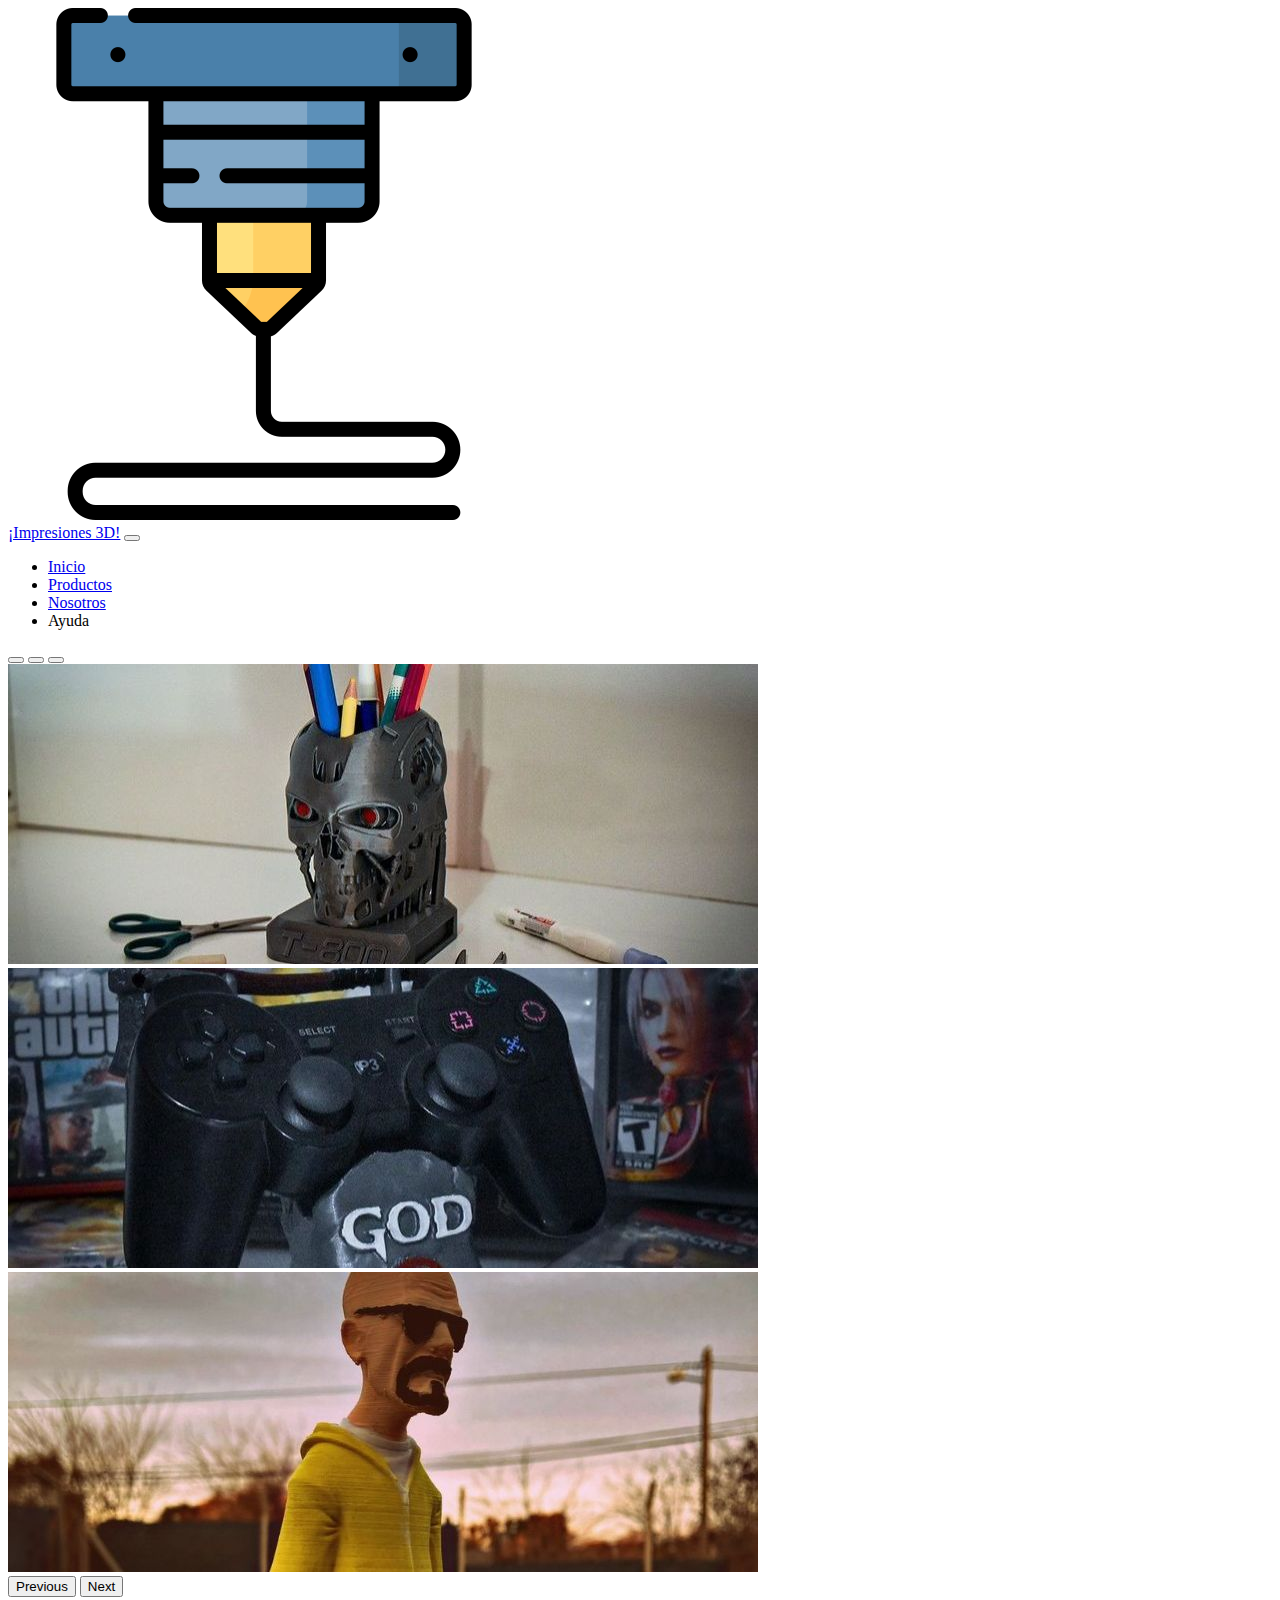
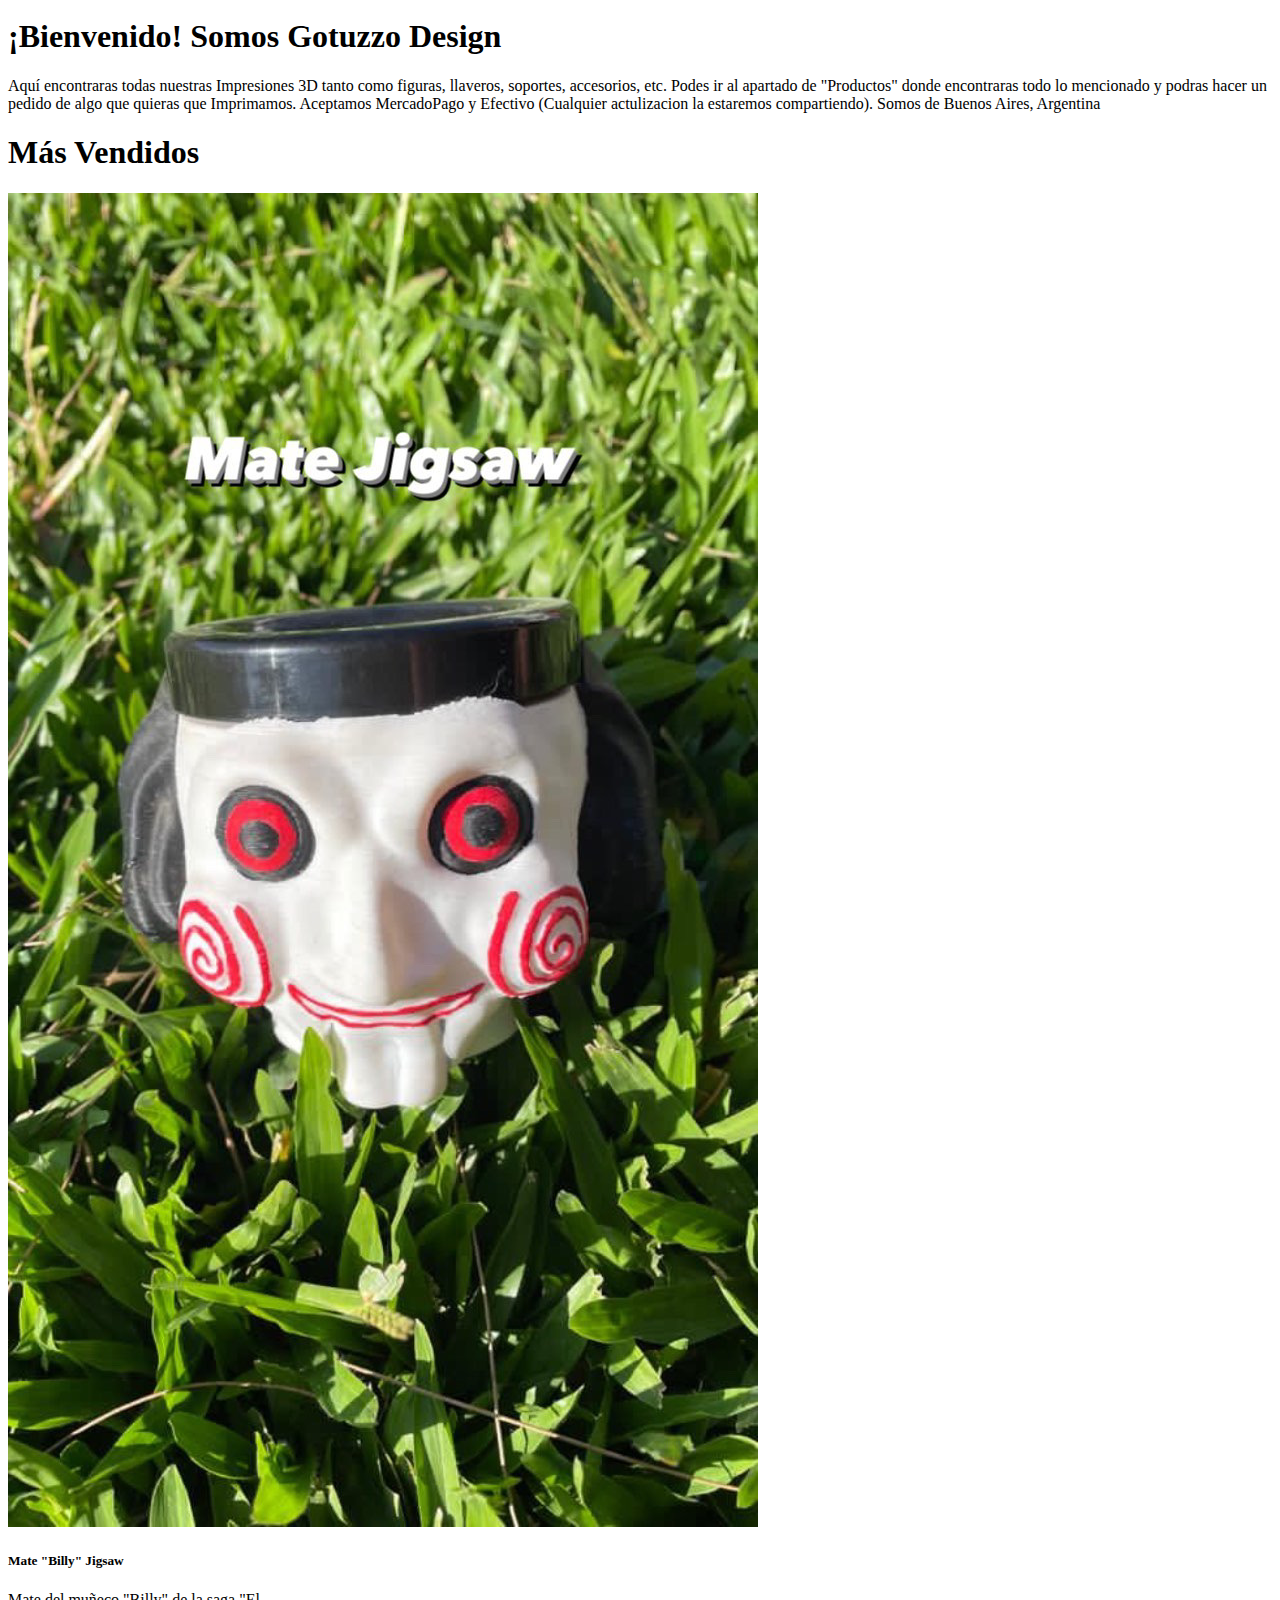
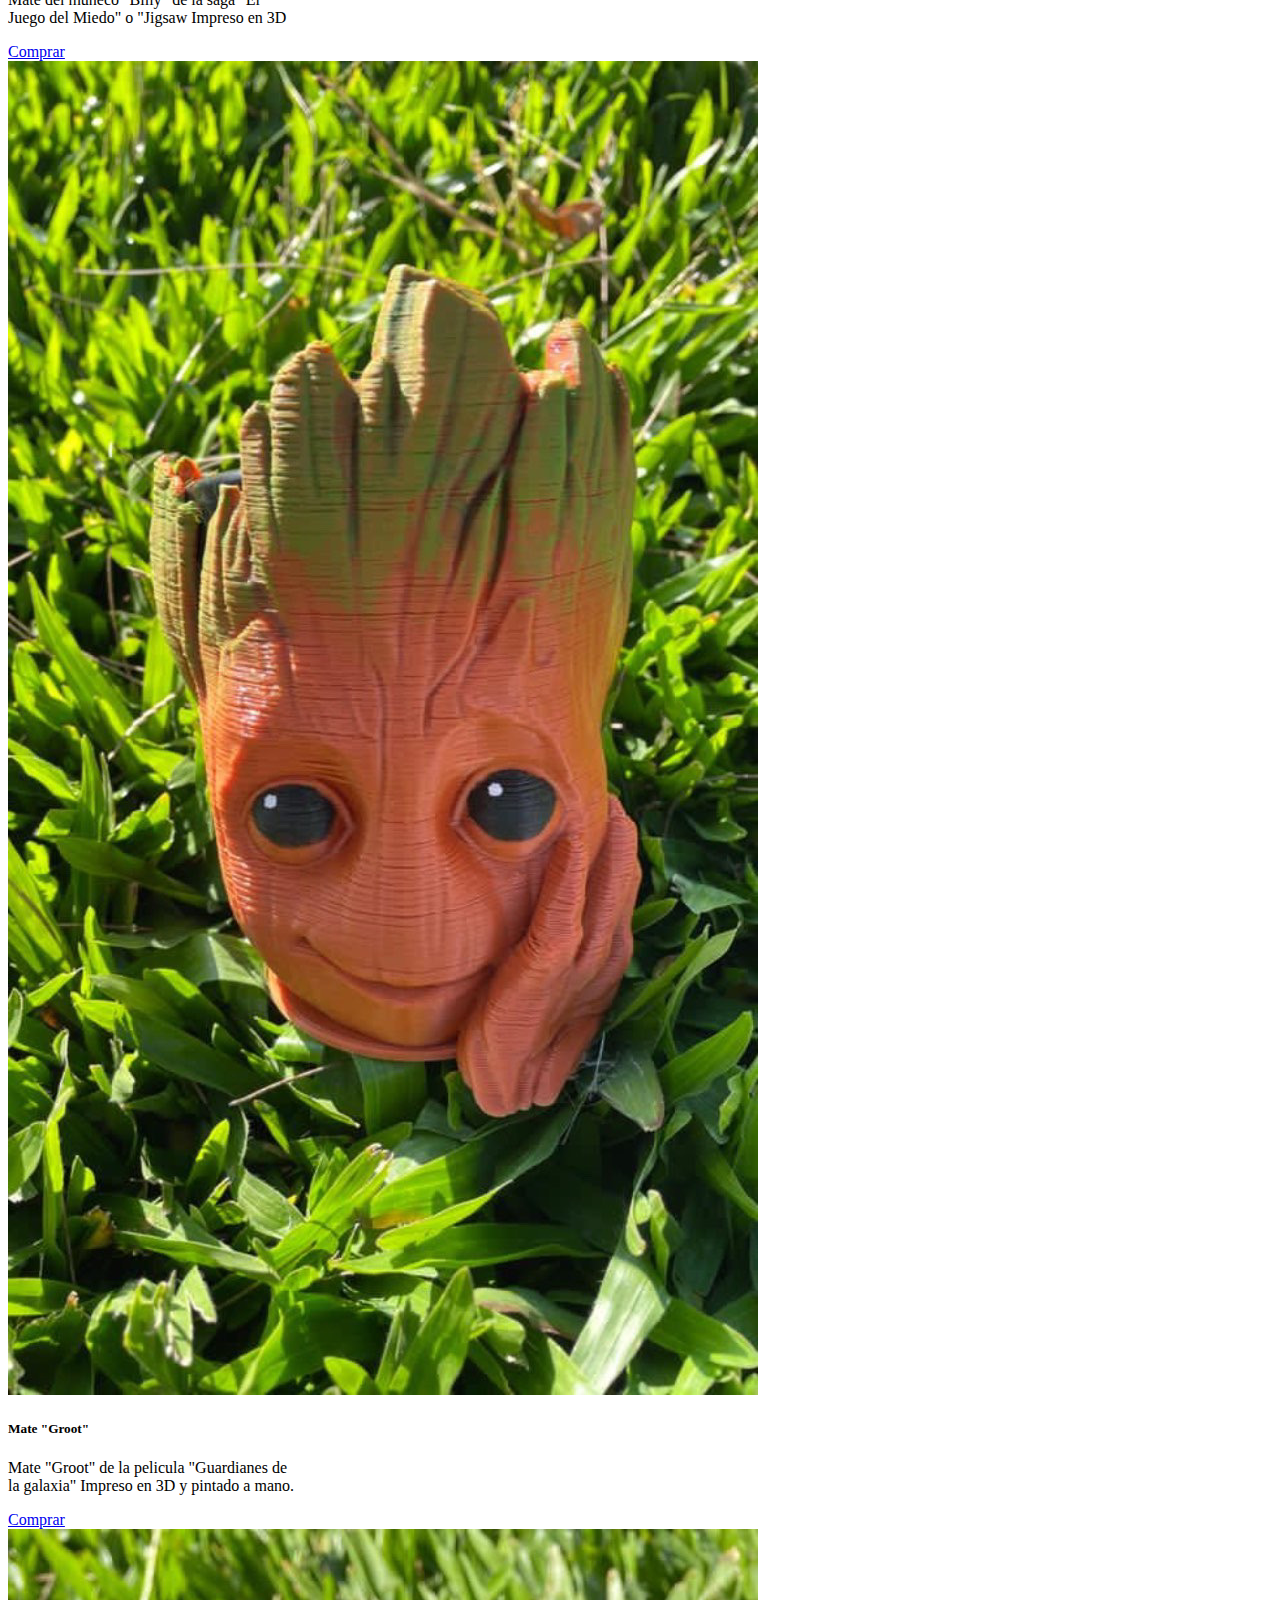
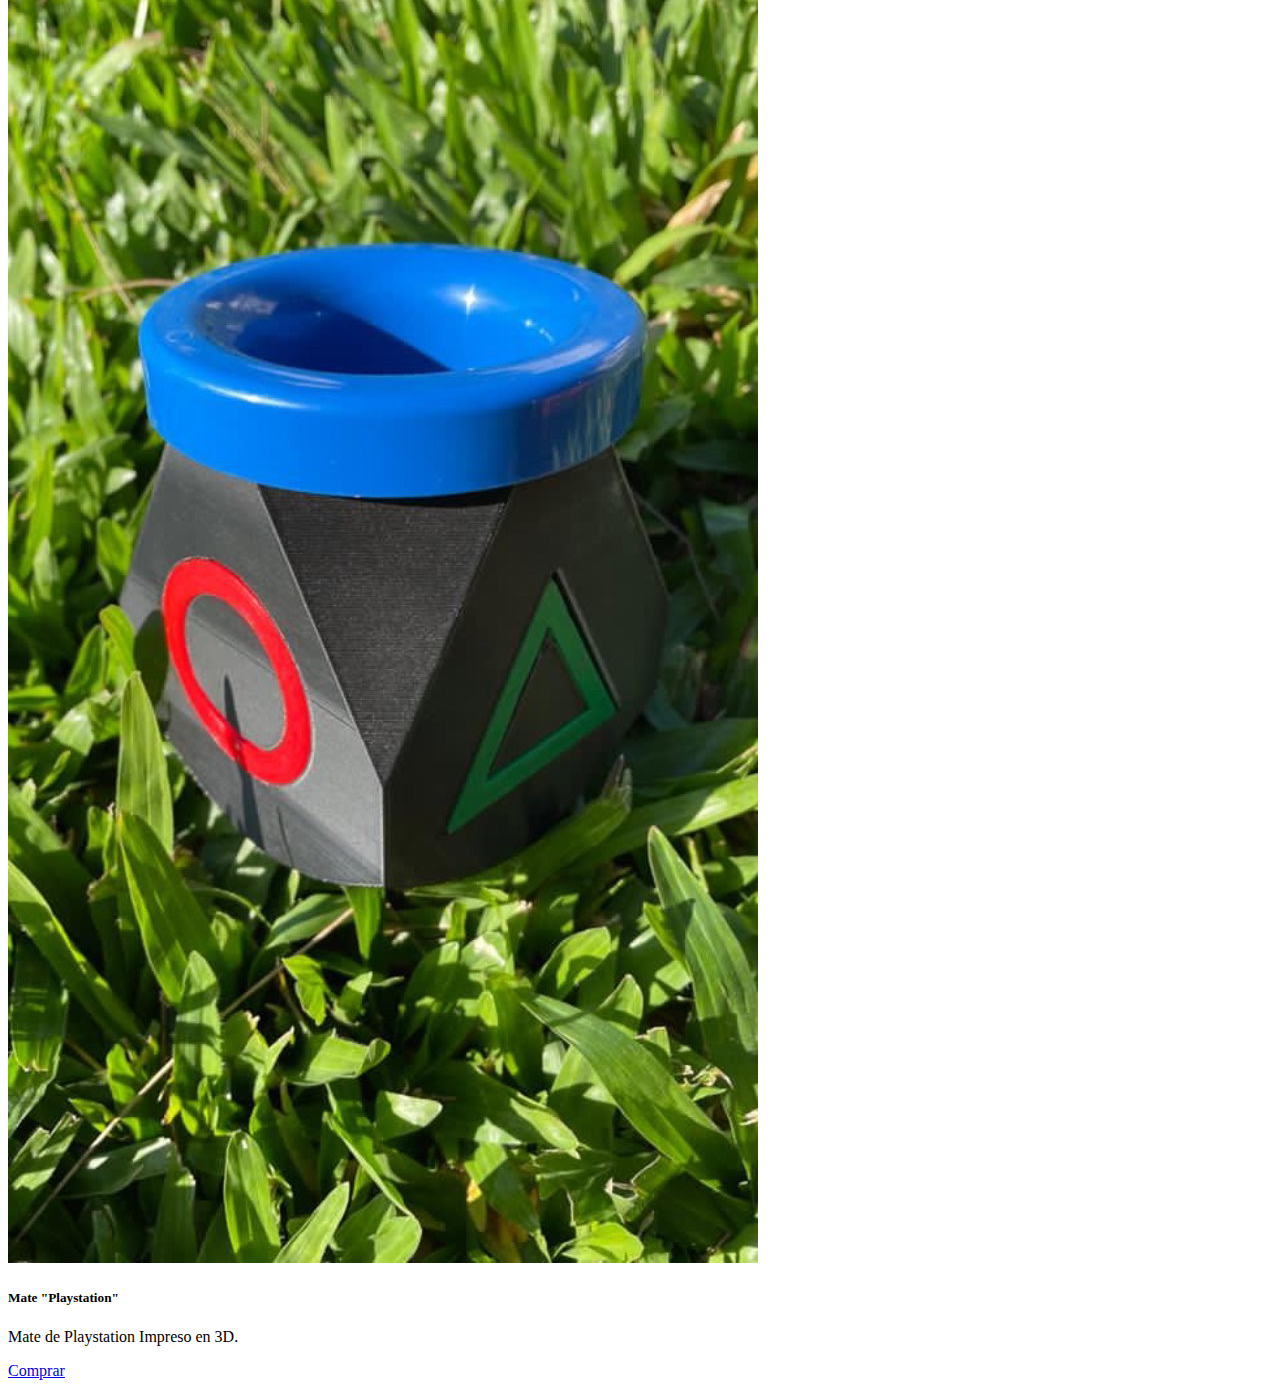
==== index.html @ 1dcd44da "proyecto boost" ====
<!DOCTYPE html>
<html lang="en">
<head>
    <meta charset="UTF-8">
    <meta http-equiv="X-UA-Compatible" content="IE=edge">
    <meta name="viewport" content="width=device-width, initial-scale=1.0">
    <title>Gotuzzo3D</title>
    <!-- CSS only -->
    <link href="https://cdn.jsdelivr.net/npm/bootstrap@5.2.0-beta1/dist/css/bootstrap.min.css" rel="stylesheet" integrity="sha384-0evHe/X+R7YkIZDRvuzKMRqM+OrBnVFBL6DOitfPri4tjfHxaWutUpFmBp4vmVor" crossorigin="anonymous">
    <link rel="stylesheet" href="./assets/css/style.css">
</head>
<body class="container">
    <div class="row justify-content-center mt-3">
        <div class="col-1"><img class="img-fluid" src="./assets/img/3d-printer.png" alt=""></div>
    </div>
    <nav class="navbar navbar-expand-lg bg-light mt-3">
        <div class="container-fluid">
          <a class="navbar-brand" href="#">¡Impresiones 3D!</a>
          <button class="navbar-toggler" type="button" data-bs-toggle="collapse" data-bs-target="#navbarNav" aria-controls="navbarNav" aria-expanded="false" aria-label="Toggle navigation">
            <span class="navbar-toggler-icon"></span>
          </button>
          <div class="collapse navbar-collapse" id="navbarNav">
            <ul class="navbar-nav">
              <li class="nav-item">
                <a class="nav-link active" aria-current="page" href="#">Inicio</a>
              </li>
              <li class="nav-item">
                <a class="nav-link" href="./pages/productos.html">Productos</a>
              </li>
              <li class="nav-item">
                <a class="nav-link" href="#">Nosotros</a>
              </li>
              <li class="nav-item">
                <a class="nav-link">Ayuda</a>
              </li>
            </ul>
          </div>
        </div>
      </nav>
    <header>
        <div id="carouselExampleIndicators" class="carousel slide" data-bs-ride="true">
            <div class="carousel-indicators">
              <button type="button" data-bs-target="#carouselExampleIndicators" data-bs-slide-to="0" class="active" aria-current="true" aria-label="Slide 1"></button>
              <button type="button" data-bs-target="#carouselExampleIndicators" data-bs-slide-to="1" aria-label="Slide 2"></button>
              <button type="button" data-bs-target="#carouselExampleIndicators" data-bs-slide-to="2" aria-label="Slide 3"></button>
            </div>
            <div class="carousel-inner mt-3">
              <div class="carousel-item active">
                <img src="./assets/img/d1da4c90-358a-41b6-a493-a234febc6030 (1).jpg" class="d-block w-100" alt="...">
              </div>
              <div class="carousel-item">
                <img src="./assets/img/45ee3e48-9aaf-4e80-902b-7aa942c7b786 (1).jpg" class="d-block w-100" alt="...">
              </div>
              <div class="carousel-item">
                <img src="./assets/img/heisen2 (1).jpg" class="d-block w-100" alt="...">
              </div>
            </div>
            <button class="carousel-control-prev" type="button" data-bs-target="#carouselExampleIndicators" data-bs-slide="prev">
              <span class="carousel-control-prev-icon" aria-hidden="true"></span>
              <span class="visually-hidden">Previous</span>
            </button>
            <button class="carousel-control-next" type="button" data-bs-target="#carouselExampleIndicators" data-bs-slide="next">
              <span class="carousel-control-next-icon" aria-hidden="true"></span>
              <span class="visually-hidden">Next</span>
            </button>
          </div>
    </header>
    <main>
        <h1 class="row justify-content-center mt-5">¡Bienvenido! Somos Gotuzzo Design</h1>
        <p class="row justify-content-around align-items-center mt-3">Aquí encontraras todas nuestras Impresiones 3D tanto como
            figuras, llaveros, soportes, accesorios, etc. Podes ir al apartado de "Productos" donde encontraras todo lo mencionado
            y podras hacer un pedido de algo que quieras que Imprimamos. Aceptamos MercadoPago y Efectivo (Cualquier actulizacion la estaremos compartiendo).
            Somos de Buenos Aires, Argentina
        </p>
        <h1 class="row justify-content-center mt-5">Más Vendidos</h1>
        <div class="cards d-grid justify-content-around mt-5">
            <div class="card" style="width: 18rem;">
                <img src="./assets/img/272956713_1904912733230430_3078546655733556155_n.jpg" class="card-img-top" alt="...">
                <div class="card-body">
                  <h5 class="card-title">Mate "Billy" Jigsaw</h5>
                  <p class="card-text">Mate del muñeco "Billy" de la saga "El Juego del Miedo" o "Jigsaw Impreso en 3D</p>
                  <a href="#" class="btn btn-primary">Comprar</a>
                </div>

                <div class="card my-2" style="width: 18rem;">
                    <img src="./assets/img/272972733_1904912669897103_3634051685704910458_n.jpg" class="card-img-top" alt="...">
                    <div class="card-body">
                      <h5 class="card-title">Mate "Groot"</h5>
                      <p class="card-text">Mate "Groot" de la pelicula "Guardianes de la galaxia" Impreso en 3D y pintado a mano.</p>
                      <a href="#" class="btn btn-primary">Comprar</a>
                    </div>
                  </div>

                  <div class="card my-2" style="width: 18rem;">
                    <img src="./assets/img/272963621_1904912699897100_2794681646892420182_n.jpg" class="card-img-top" alt="...">
                    <div class="card-body">
                      <h5 class="card-title">Mate "Playstation"</h5>
                      <p class="card-text">Mate de Playstation Impreso en 3D.</p>
                      <a href="#" class="btn btn-primary">Comprar</a>
                    </div>
                  </div>

                  

              

        </div>

    </main>
    <!-- JavaScript Bundle with Popper -->
<script src="https://cdn.jsdelivr.net/npm/bootstrap@5.2.0-beta1/dist/js/bootstrap.bundle.min.js" integrity="sha384-pprn3073KE6tl6bjs2QrFaJGz5/SUsLqktiwsUTF55Jfv3qYSDhgCecCxMW52nD2" crossorigin="anonymous"></script>
</body>
</html>
---- assets/css/style.css ----
.carousel-inner{
    border-radius: 20px;
}
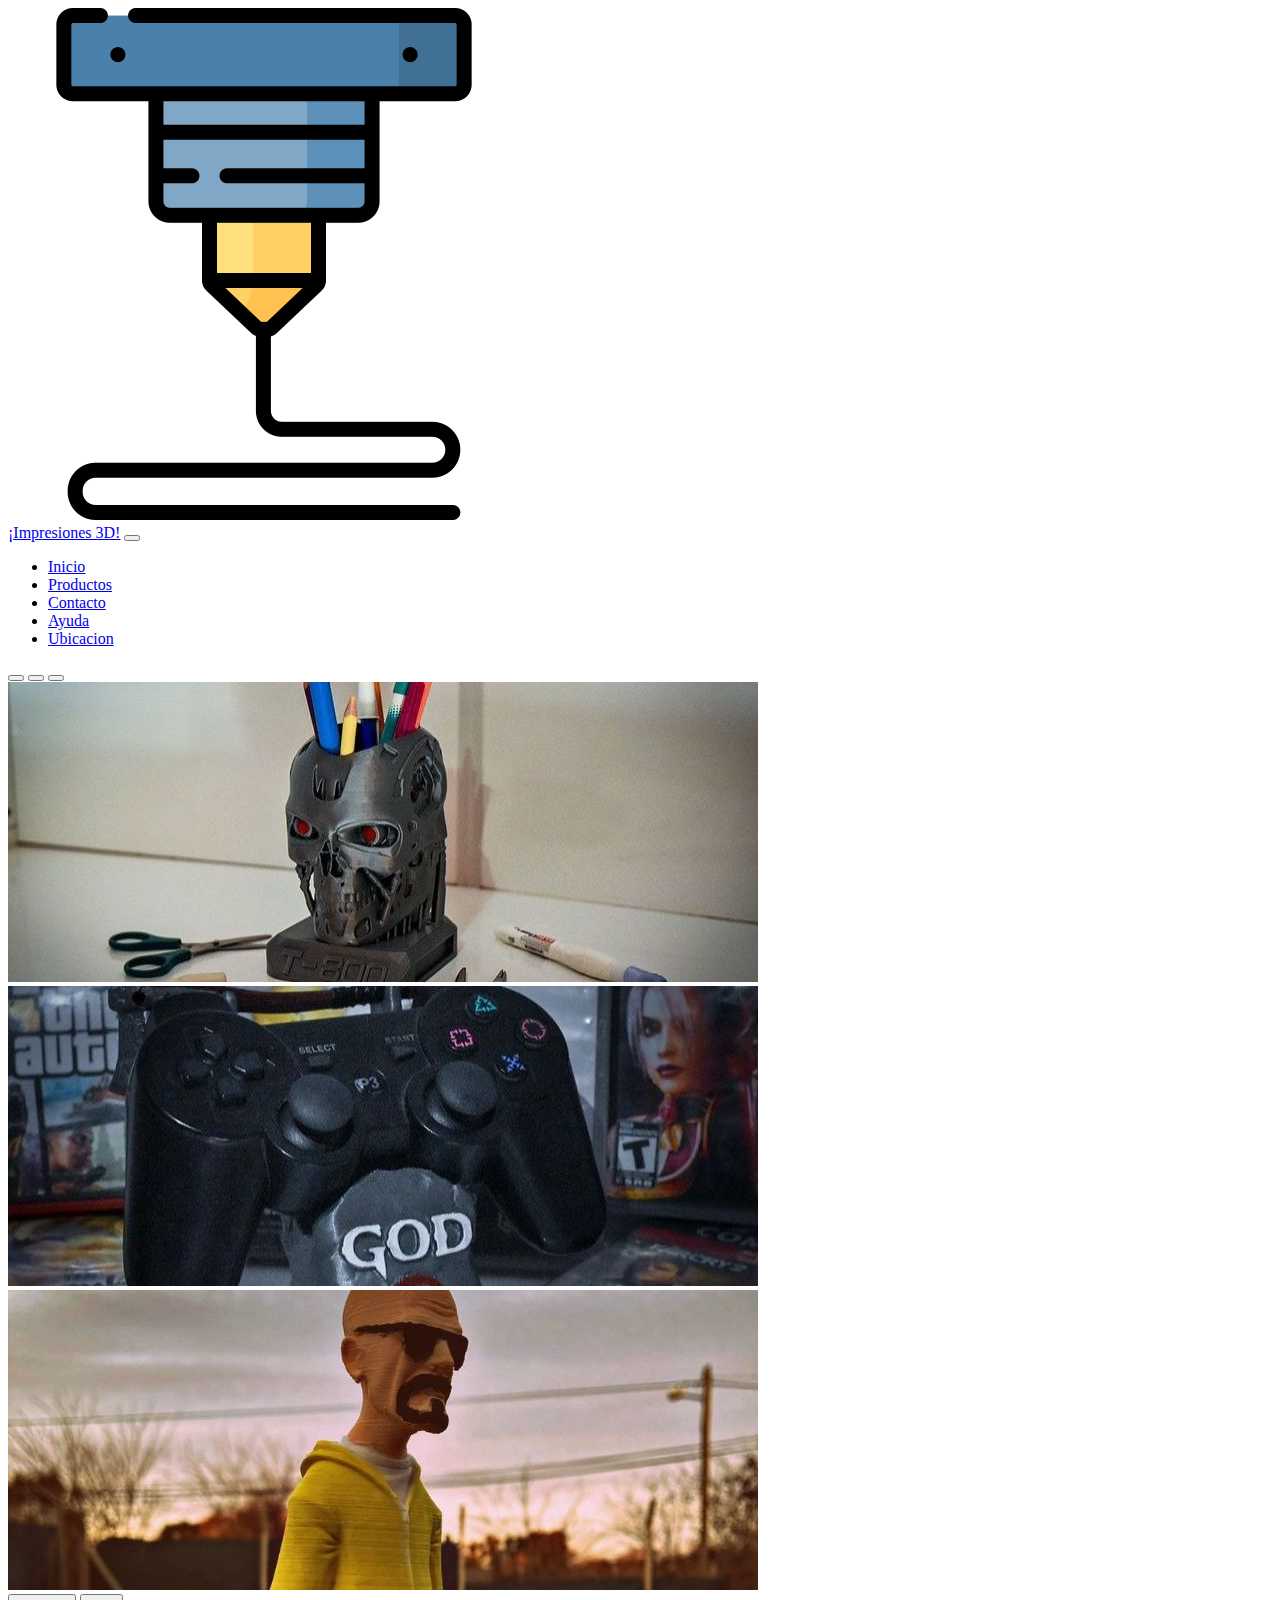
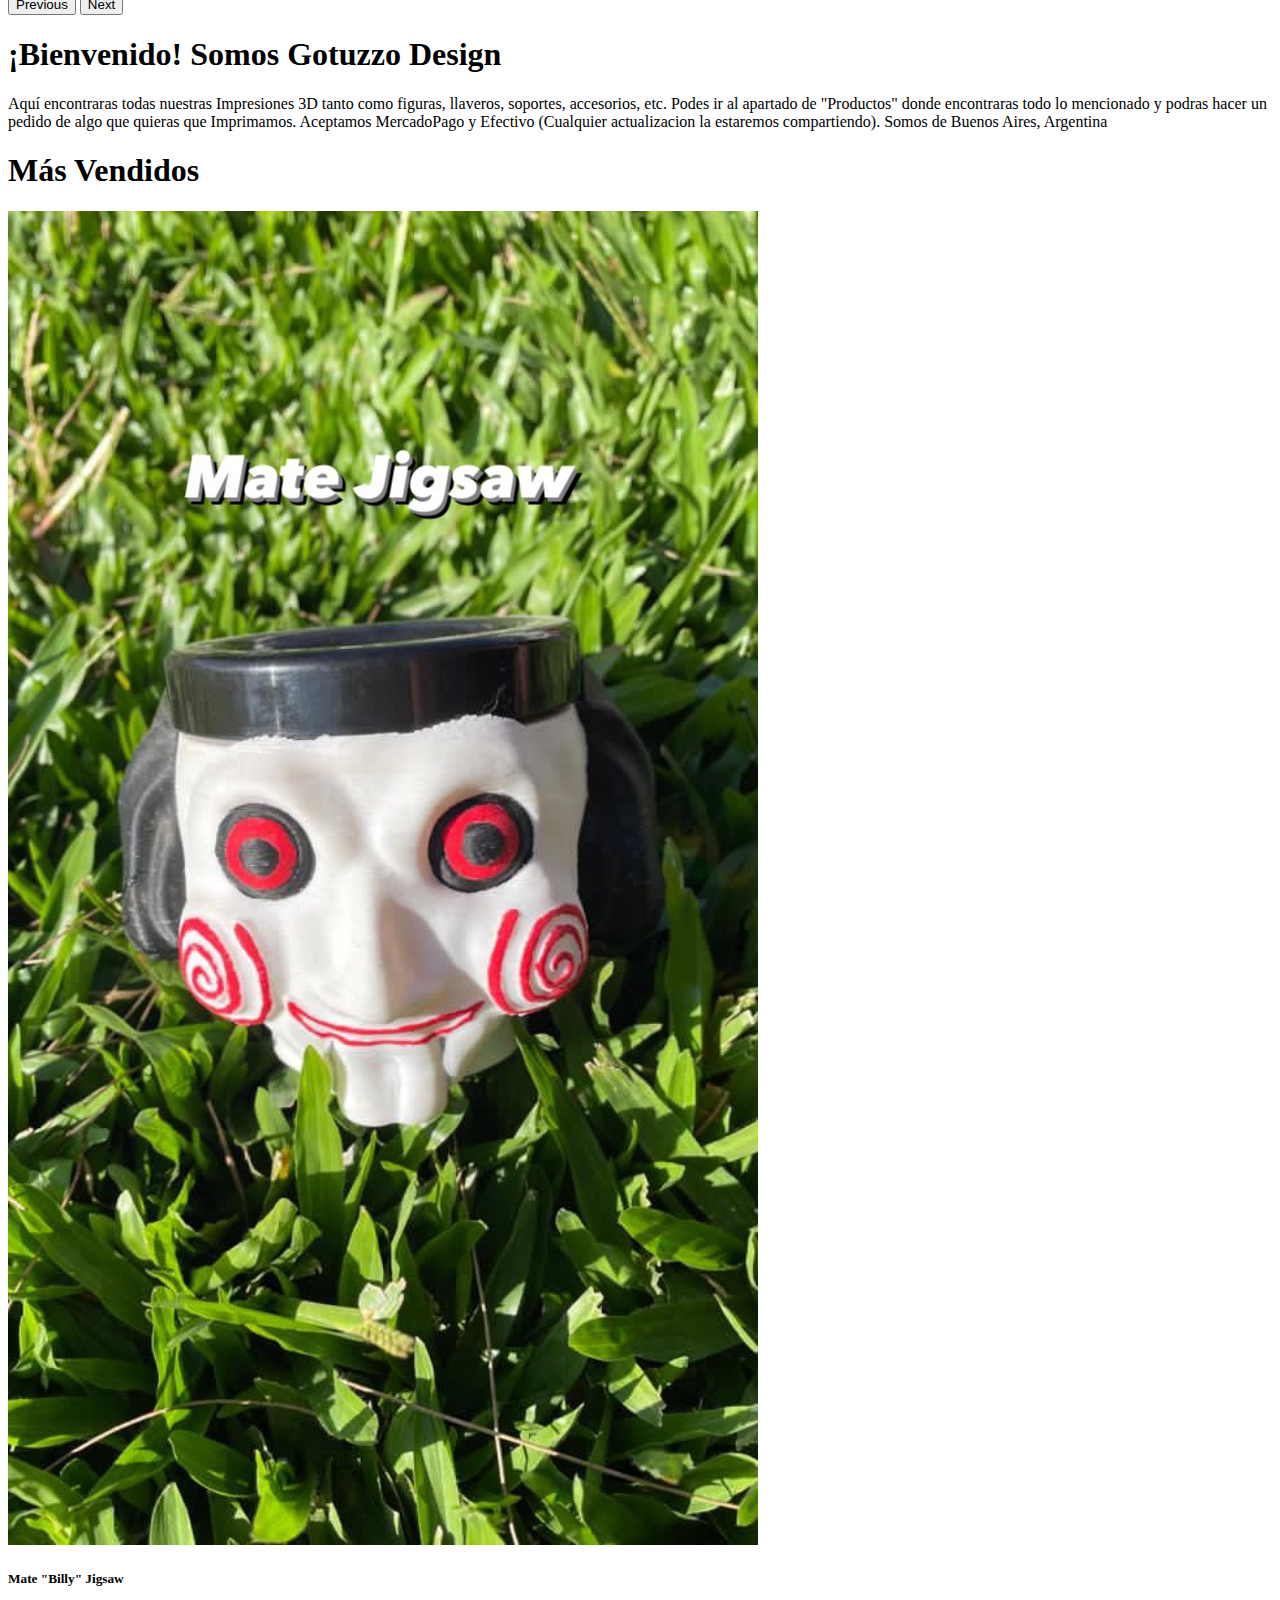
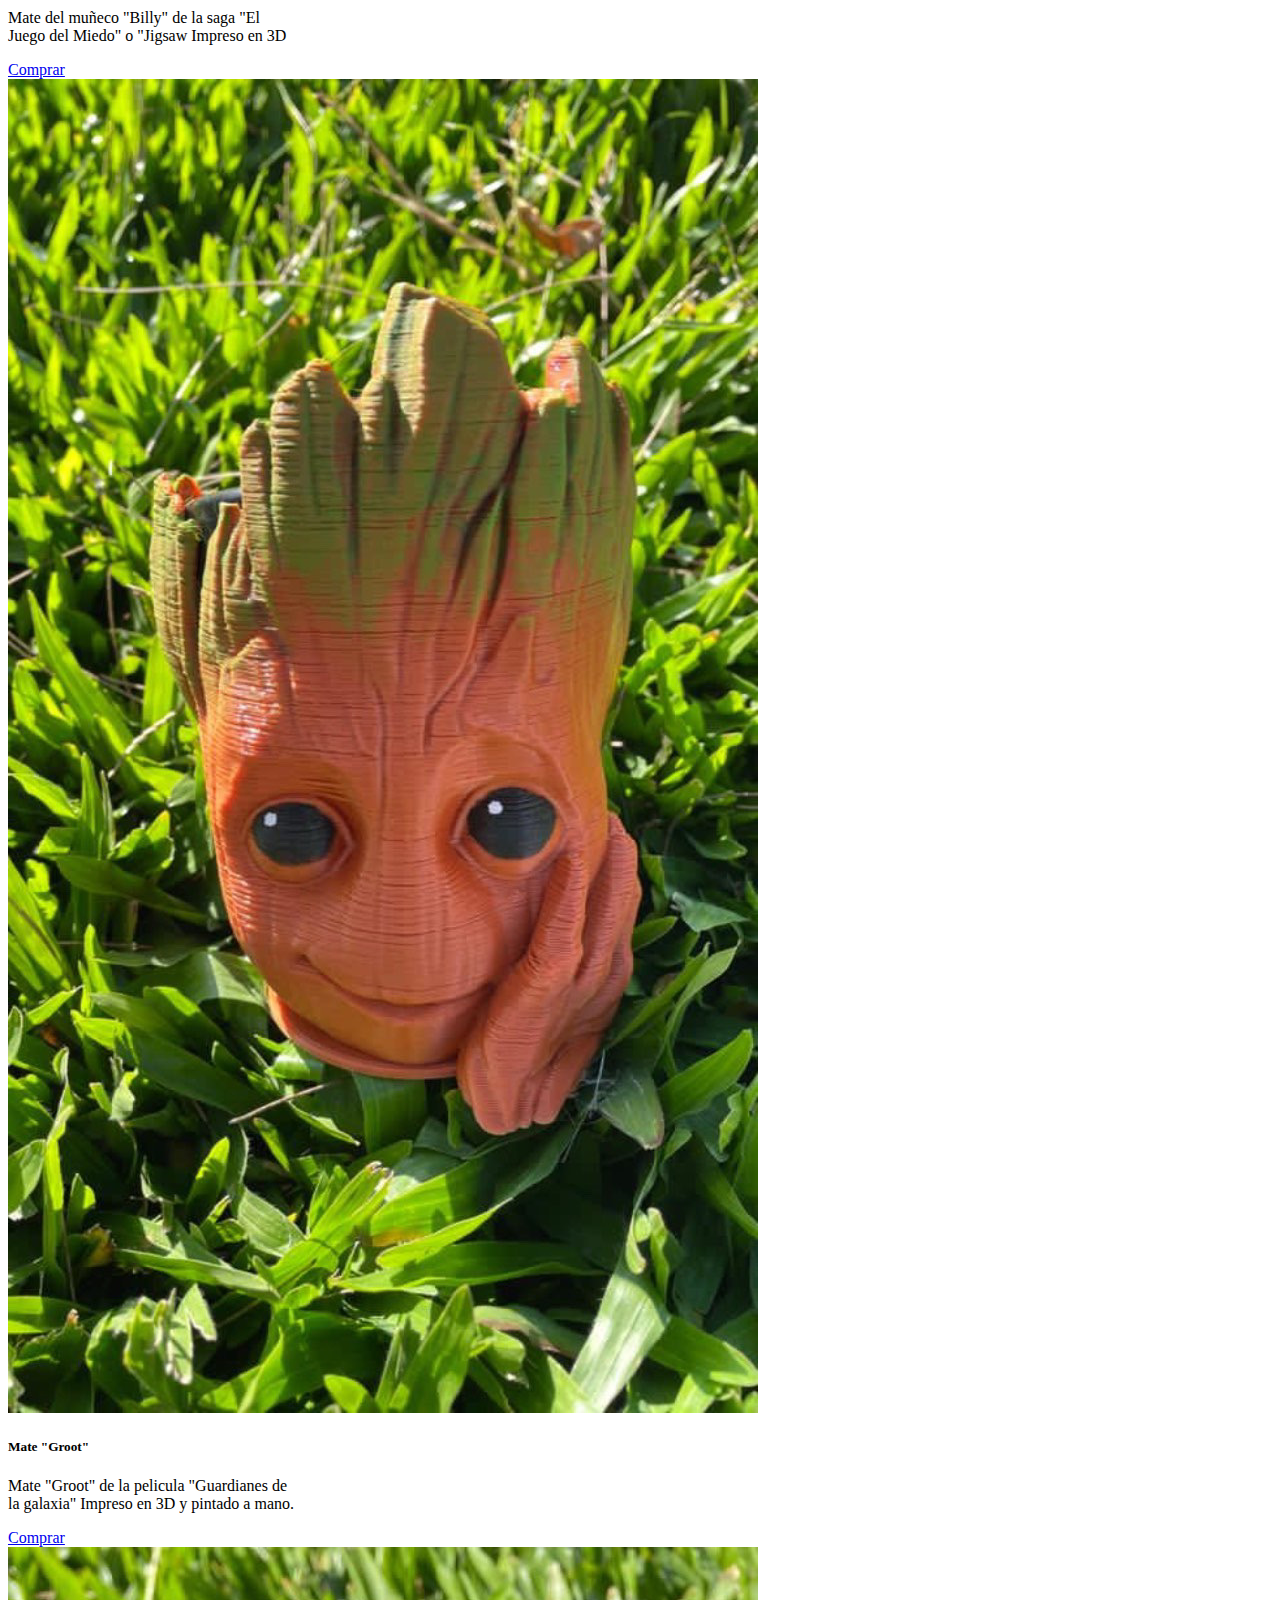
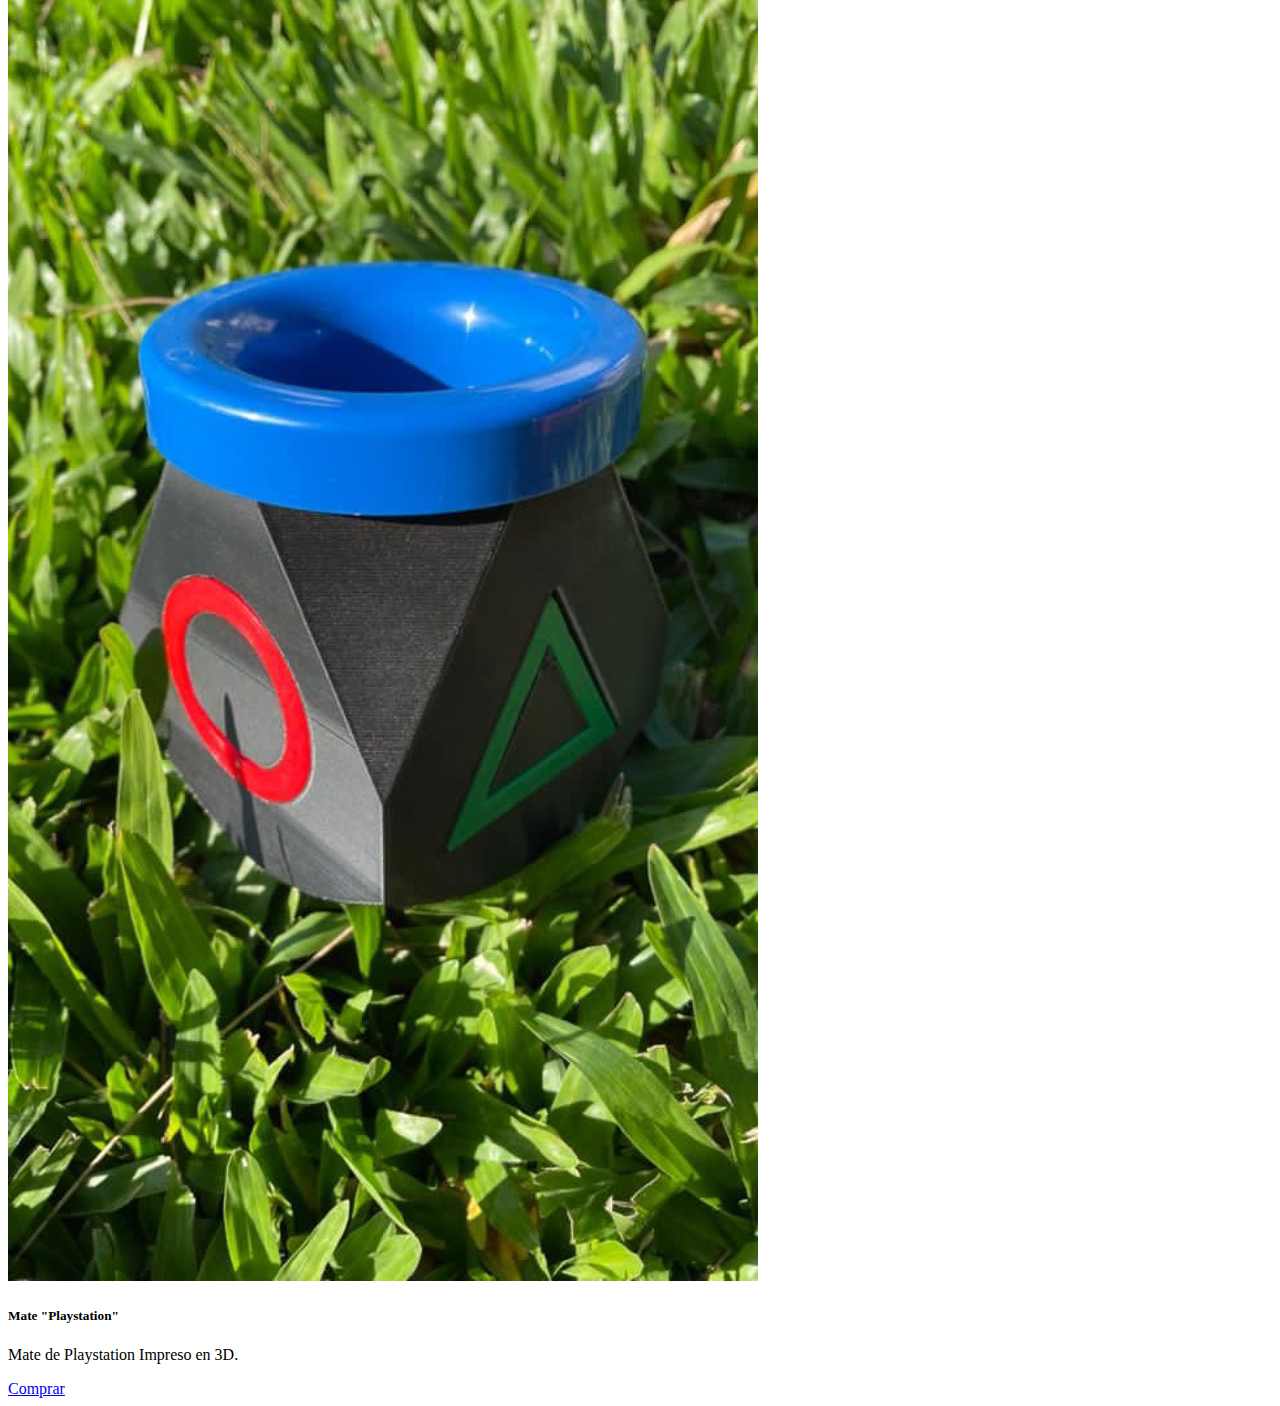
==== commit 2f0dcee0: "proyecto top 10" ====
--- a/index.html
+++ b/index.html
@@ -11,7 +11,7 @@
 </head>
 <body class="container">
     <div class="row justify-content-center mt-3">
-        <div class="col-1"><img class="img-fluid" src="./assets/img/3d-printer.png" alt=""></div>
+        <div class="col-2 col-md-1"><img class="img-fluid" src="./assets/img/3d-printer.png" alt=""></div>
     </div>
     <nav class="navbar navbar-expand-lg bg-light mt-3">
         <div class="container-fluid">
@@ -28,10 +28,13 @@
                 <a class="nav-link" href="./pages/productos.html">Productos</a>
               </li>
               <li class="nav-item">
-                <a class="nav-link" href="#">Nosotros</a>
+                <a class="nav-link" href="./pages/contacto.html">Contacto</a>
               </li>
               <li class="nav-item">
-                <a class="nav-link">Ayuda</a>
+                <a class="nav-link" href="./pages/ayuda.html">Ayuda</a>
+              </li>
+              <li class="nav-item">
+                <a class="nav-link" href="./pages/ubicacion.html">Ubicacion</a>
               </li>
             </ul>
           </div>
@@ -69,7 +72,7 @@
         <h1 class="row justify-content-center mt-5">¡Bienvenido! Somos Gotuzzo Design</h1>
         <p class="row justify-content-around align-items-center mt-3">Aquí encontraras todas nuestras Impresiones 3D tanto como
             figuras, llaveros, soportes, accesorios, etc. Podes ir al apartado de "Productos" donde encontraras todo lo mencionado
-            y podras hacer un pedido de algo que quieras que Imprimamos. Aceptamos MercadoPago y Efectivo (Cualquier actulizacion la estaremos compartiendo).
+            y podras hacer un pedido de algo que quieras que Imprimamos. Aceptamos MercadoPago y Efectivo (Cualquier actualizacion la estaremos compartiendo).
             Somos de Buenos Aires, Argentina
         </p>
         <h1 class="row justify-content-center mt-5">Más Vendidos</h1>
--- a/assets/css/style.css
+++ b/assets/css/style.css
@@ -1,3 +1,56 @@
 .carousel-inner{
     border-radius: 20px;
+}
+.btn__contacto{
+    background-color: rgb(238, 238, 238);
+    border-color: rgb(182, 182, 182);
+}
+
+.ayudagrid{
+    width: 100%;
+    max-width: 1100px;
+    margin: auto;
+    margin-top: 60px;
+    margin-bottom: 450px;
+    display: grid;
+    grid-template-columns: repeat(2,1fr);
+    grid-template-rows: 250px;
+    grid-gap: 7px;
+}
+.ayudagrid figure{
+    width: 100%;
+    height: 100%;
+    overflow: hidden;
+    cursor: pointer;
+    position: relative;
+}
+.ayudagrid img{
+    width: 100%;
+    height: 100%;
+    object-fit: cover;
+    border-radius: 20px;
+}
+
+.ayudagrid ul li{
+    color: black;
+    display: grid; 
+    justify-content: baseline;
+    padding: 20px; 
+    font-size: 20px;
+    list-style: none;
+}
+.ayudagrid a{
+    text-decoration: none;
+}
+.ayudagrid ul li:hover{
+    color: red;
+}
+
+.ubicacion1{
+    display: flex;
+    justify-content: center;
+    margin-top: 2%;
+}
+.ubicacion1 iframe{
+    width: 1000px;
 }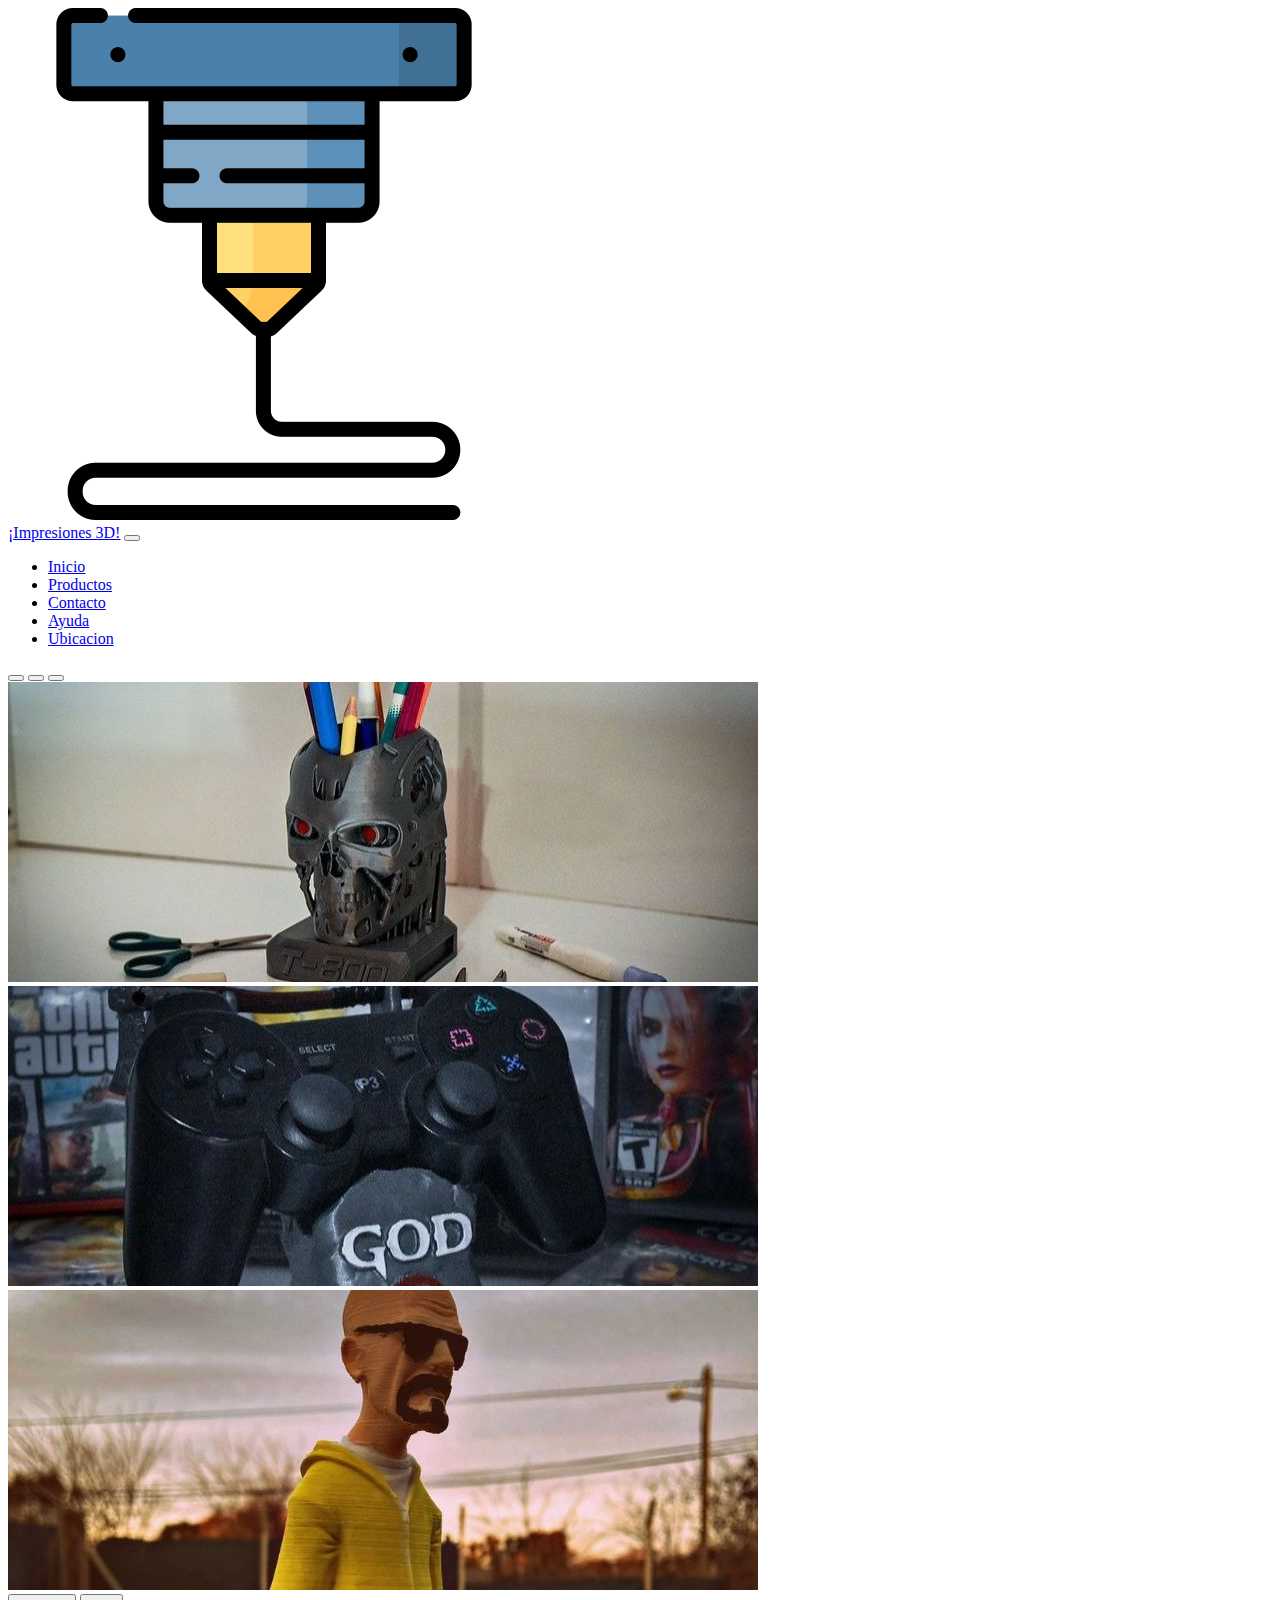
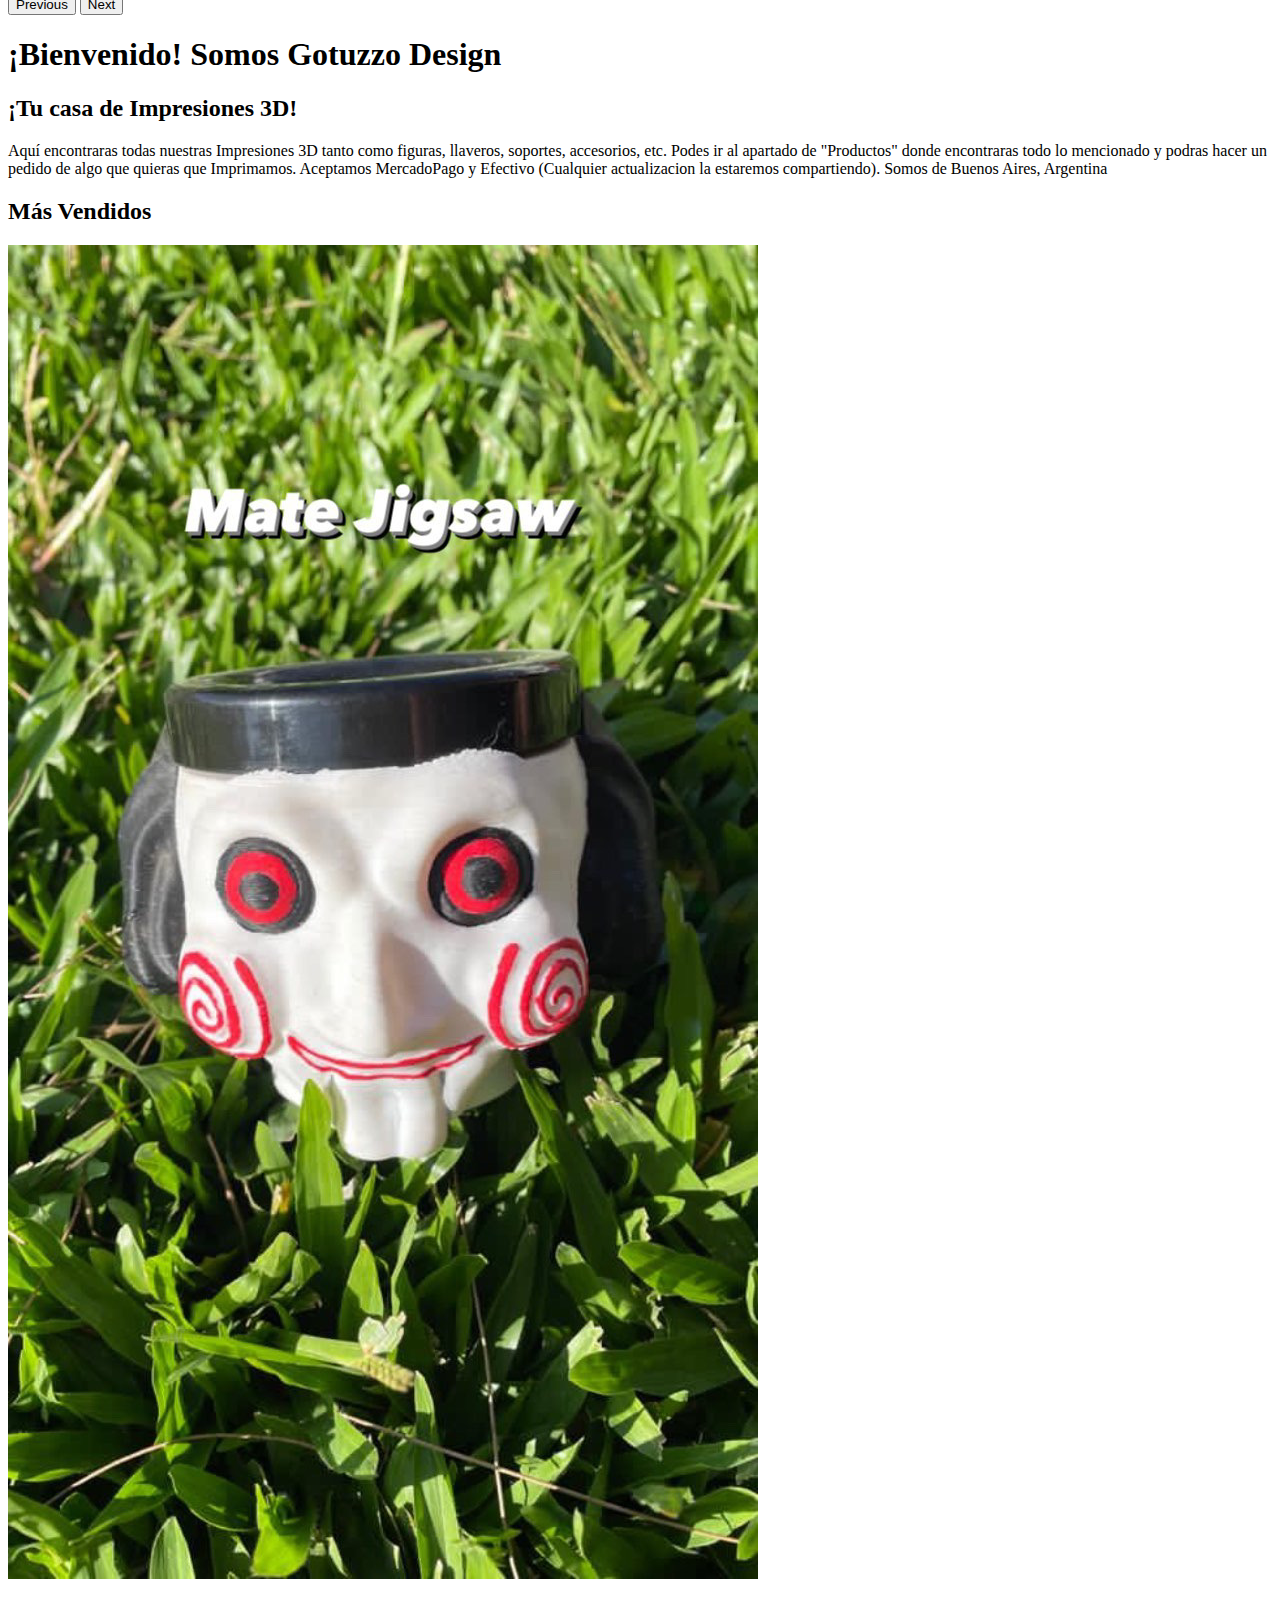
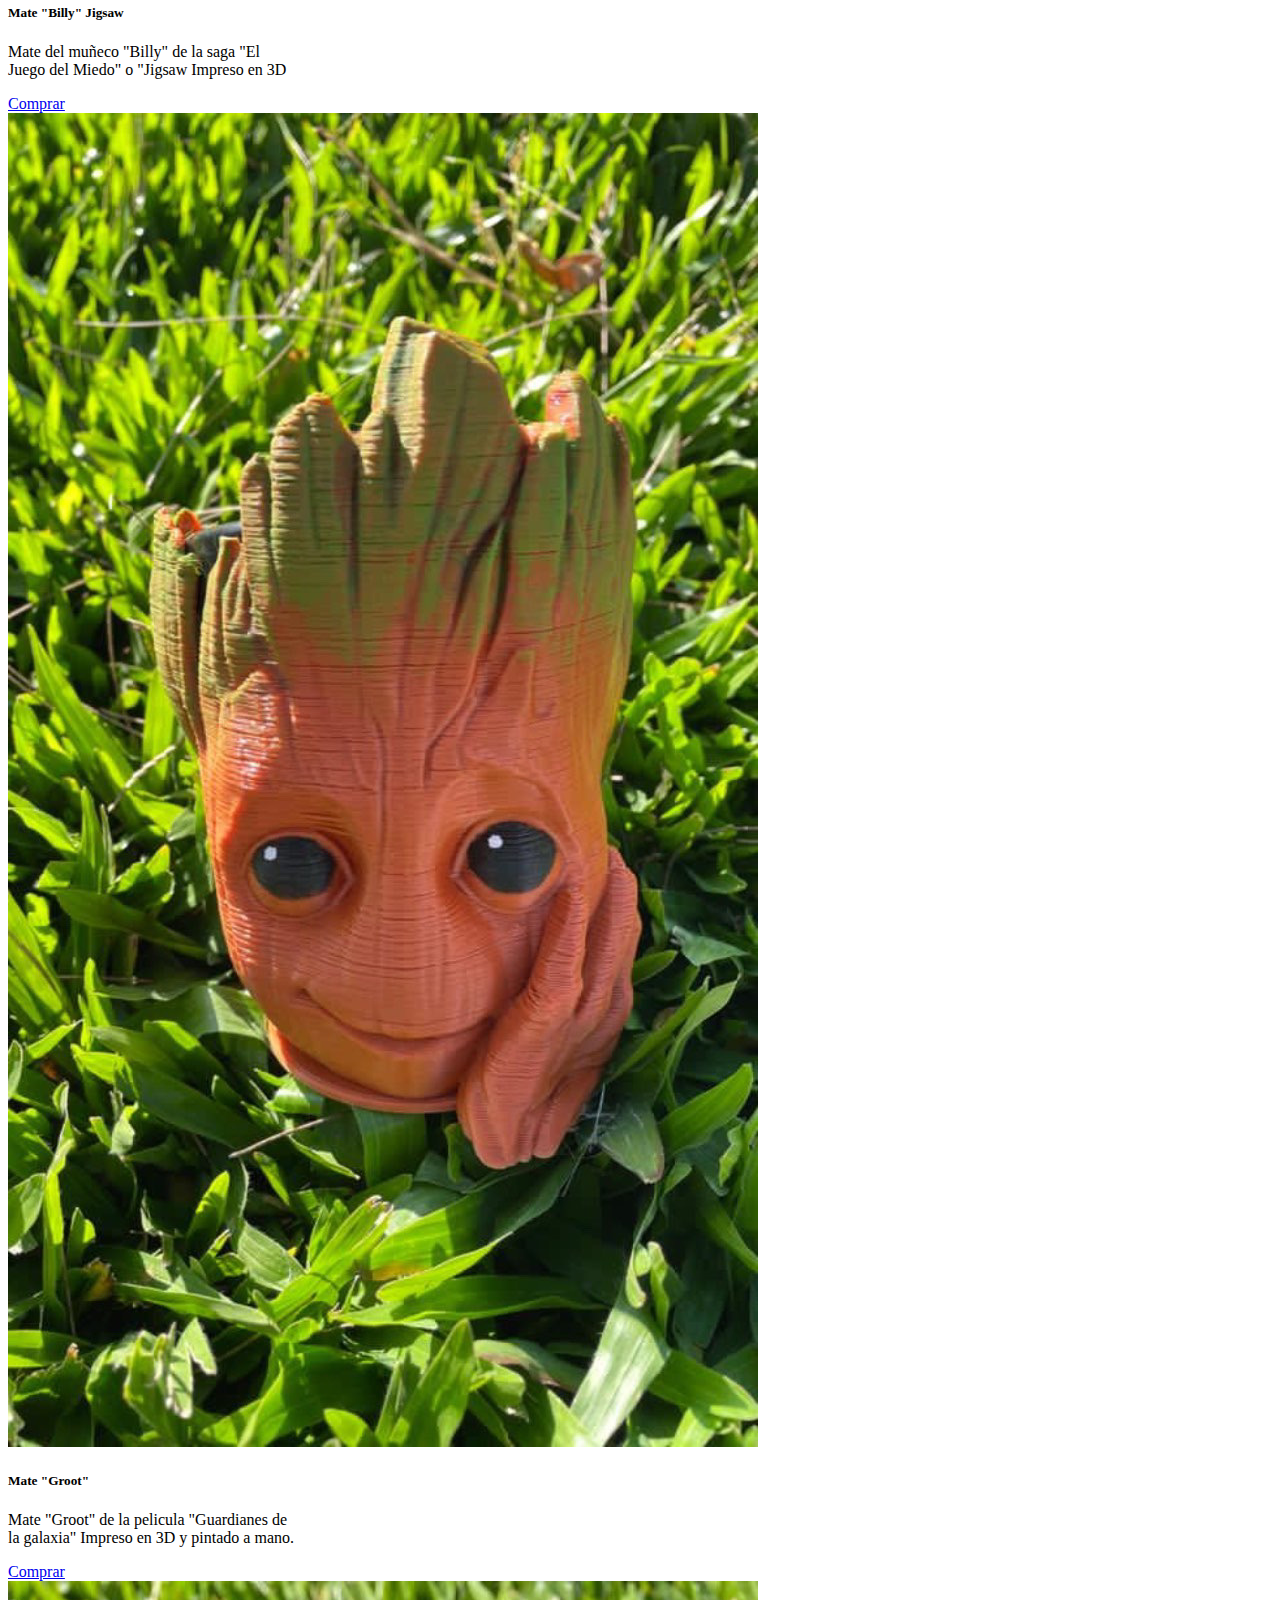
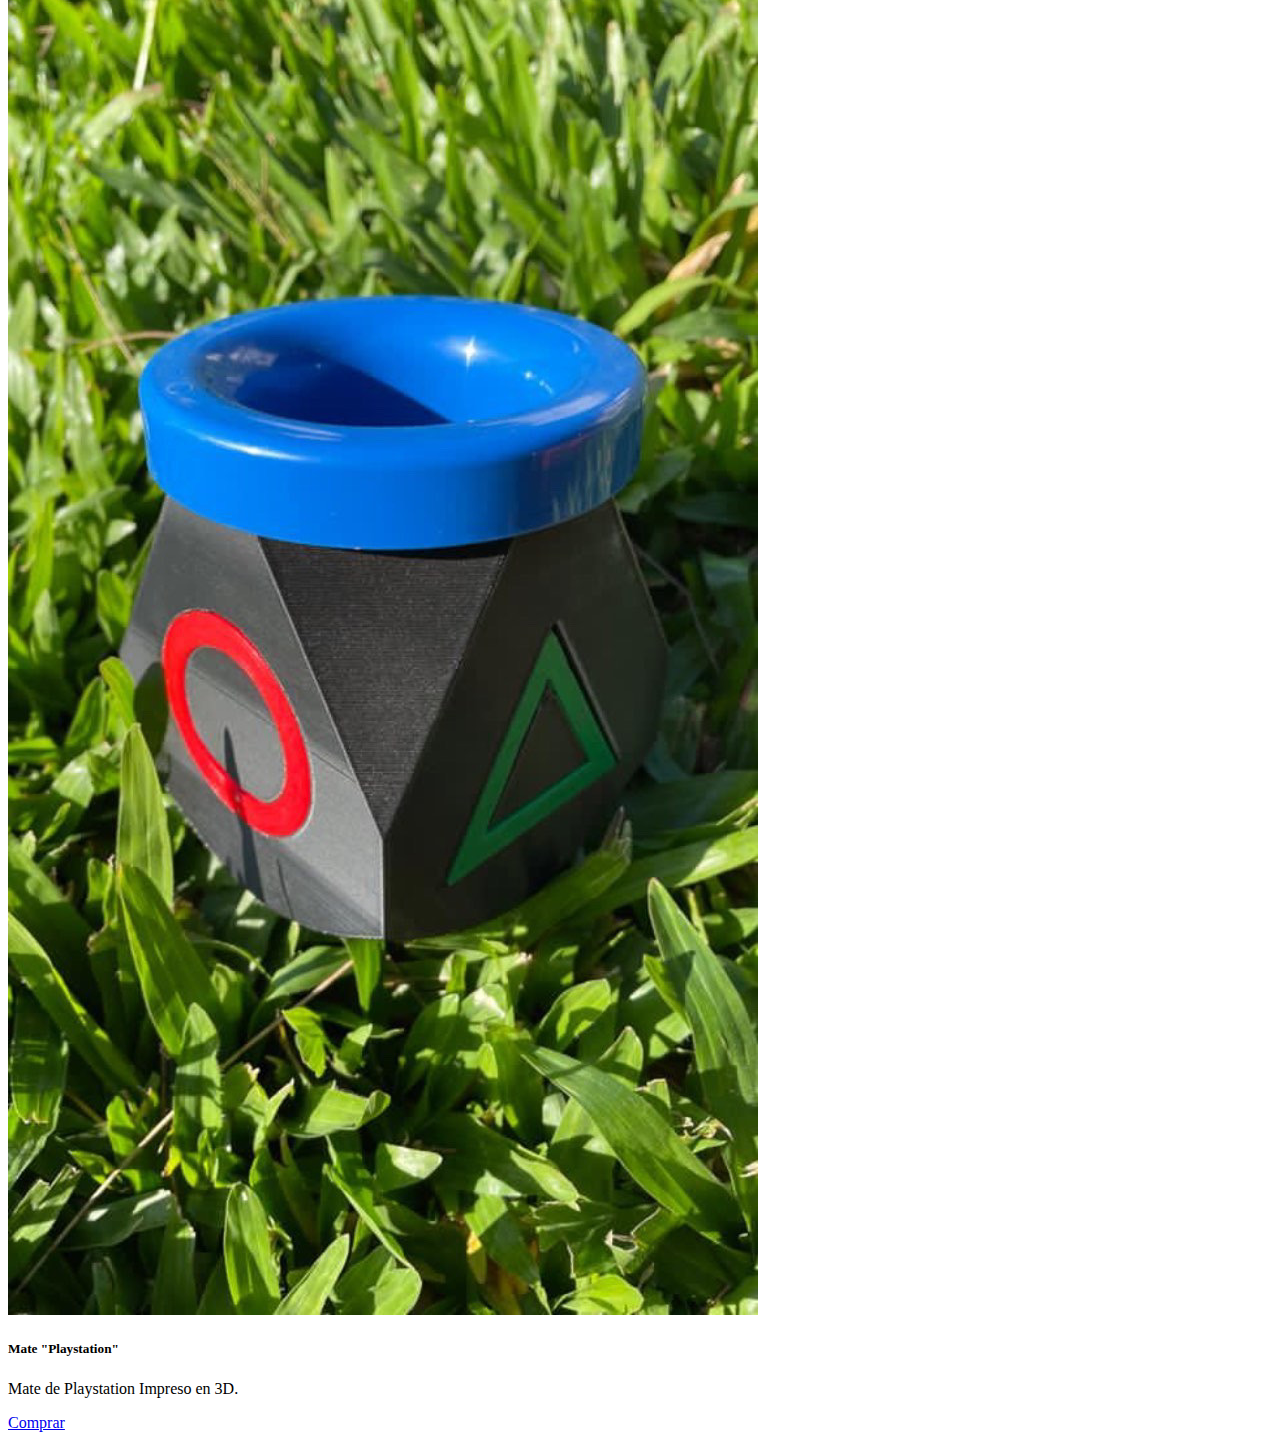
==== commit 78b65fa0: "sass 2" ====
--- a/index.html
+++ b/index.html
@@ -3,8 +3,10 @@
 <head>
     <meta charset="UTF-8">
     <meta http-equiv="X-UA-Compatible" content="IE=edge">
+    <meta name="keywords" content="Impresiones,Impresion 3D, 3D, Impresiones 3D">
+    <meta name="description" content="¡Tienda de Impresiones 3D de Buenos Aires, Argentina!">
     <meta name="viewport" content="width=device-width, initial-scale=1.0">
-    <title>Gotuzzo3D</title>
+    <title>Gotuzzo 3D</title>
     <!-- CSS only -->
     <link href="https://cdn.jsdelivr.net/npm/bootstrap@5.2.0-beta1/dist/css/bootstrap.min.css" rel="stylesheet" integrity="sha384-0evHe/X+R7YkIZDRvuzKMRqM+OrBnVFBL6DOitfPri4tjfHxaWutUpFmBp4vmVor" crossorigin="anonymous">
     <link rel="stylesheet" href="./assets/css/style.css">
@@ -70,15 +72,16 @@
     </header>
     <main>
         <h1 class="row justify-content-center mt-5">¡Bienvenido! Somos Gotuzzo Design</h1>
+        <h2 class="row justify-content-center mt-2">¡Tu casa de Impresiones 3D!</h2>
         <p class="row justify-content-around align-items-center mt-3">Aquí encontraras todas nuestras Impresiones 3D tanto como
             figuras, llaveros, soportes, accesorios, etc. Podes ir al apartado de "Productos" donde encontraras todo lo mencionado
             y podras hacer un pedido de algo que quieras que Imprimamos. Aceptamos MercadoPago y Efectivo (Cualquier actualizacion la estaremos compartiendo).
             Somos de Buenos Aires, Argentina
         </p>
-        <h1 class="row justify-content-center mt-5">Más Vendidos</h1>
+        <h2 class="row justify-content-center mt-5">Más Vendidos</h2>
         <div class="cards d-grid justify-content-around mt-5">
             <div class="card" style="width: 18rem;">
-                <img src="./assets/img/272956713_1904912733230430_3078546655733556155_n.jpg" class="card-img-top" alt="...">
+                <img src="./assets/img/272956713_1904912733230430_3078546655733556155_n.jpg" class="card-img-top" alt="Mate Jigsaw">
                 <div class="card-body">
                   <h5 class="card-title">Mate "Billy" Jigsaw</h5>
                   <p class="card-text">Mate del muñeco "Billy" de la saga "El Juego del Miedo" o "Jigsaw Impreso en 3D</p>
@@ -86,7 +89,7 @@
                 </div>
 
                 <div class="card my-2" style="width: 18rem;">
-                    <img src="./assets/img/272972733_1904912669897103_3634051685704910458_n.jpg" class="card-img-top" alt="...">
+                    <img src="./assets/img/272972733_1904912669897103_3634051685704910458_n.jpg" class="card-img-top" alt="Mate Groot">
                     <div class="card-body">
                       <h5 class="card-title">Mate "Groot"</h5>
                       <p class="card-text">Mate "Groot" de la pelicula "Guardianes de la galaxia" Impreso en 3D y pintado a mano.</p>
@@ -95,7 +98,7 @@
                   </div>
 
                   <div class="card my-2" style="width: 18rem;">
-                    <img src="./assets/img/272963621_1904912699897100_2794681646892420182_n.jpg" class="card-img-top" alt="...">
+                    <img src="./assets/img/272963621_1904912699897100_2794681646892420182_n.jpg" class="card-img-top" alt="Mate Playstation">
                     <div class="card-body">
                       <h5 class="card-title">Mate "Playstation"</h5>
                       <p class="card-text">Mate de Playstation Impreso en 3D.</p>
--- a/assets/css/style.css
+++ b/assets/css/style.css
@@ -53,4 +53,4 @@
 }
 .ubicacion1 iframe{
     width: 1000px;
-}+}
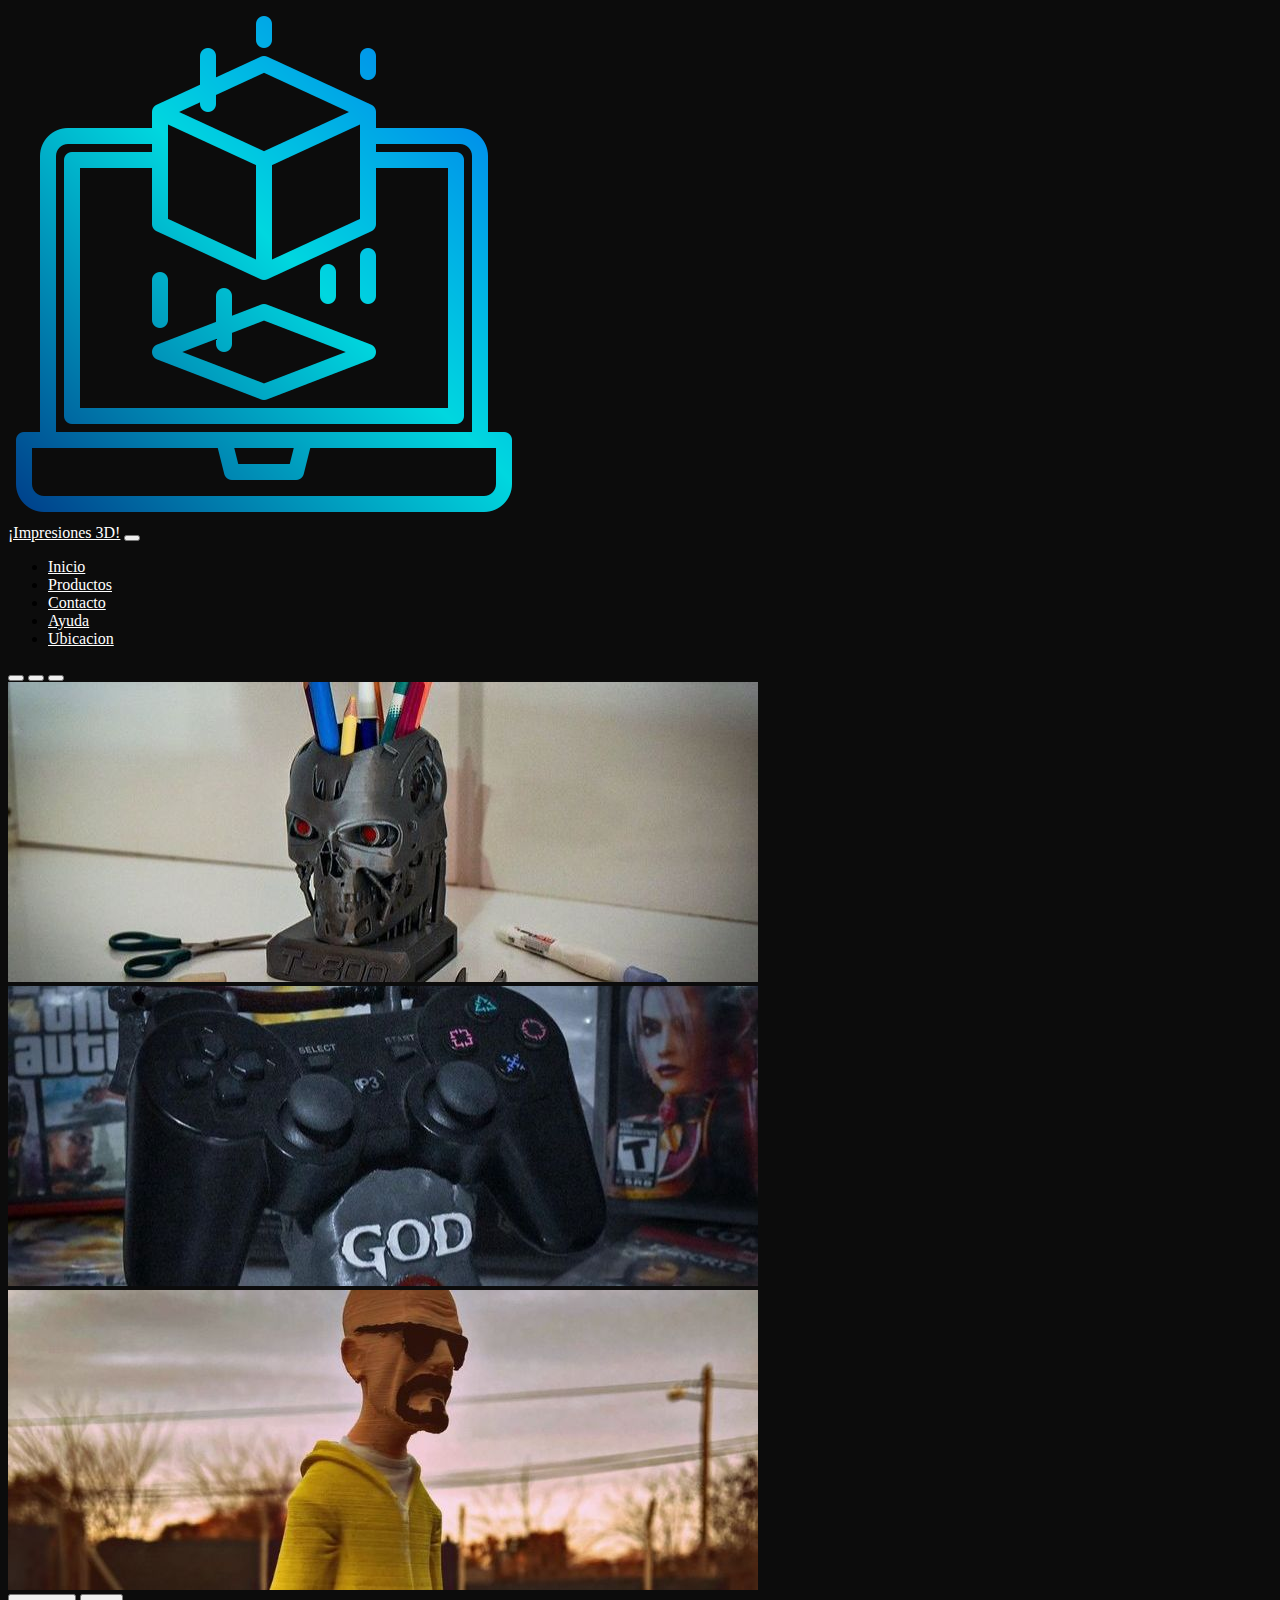
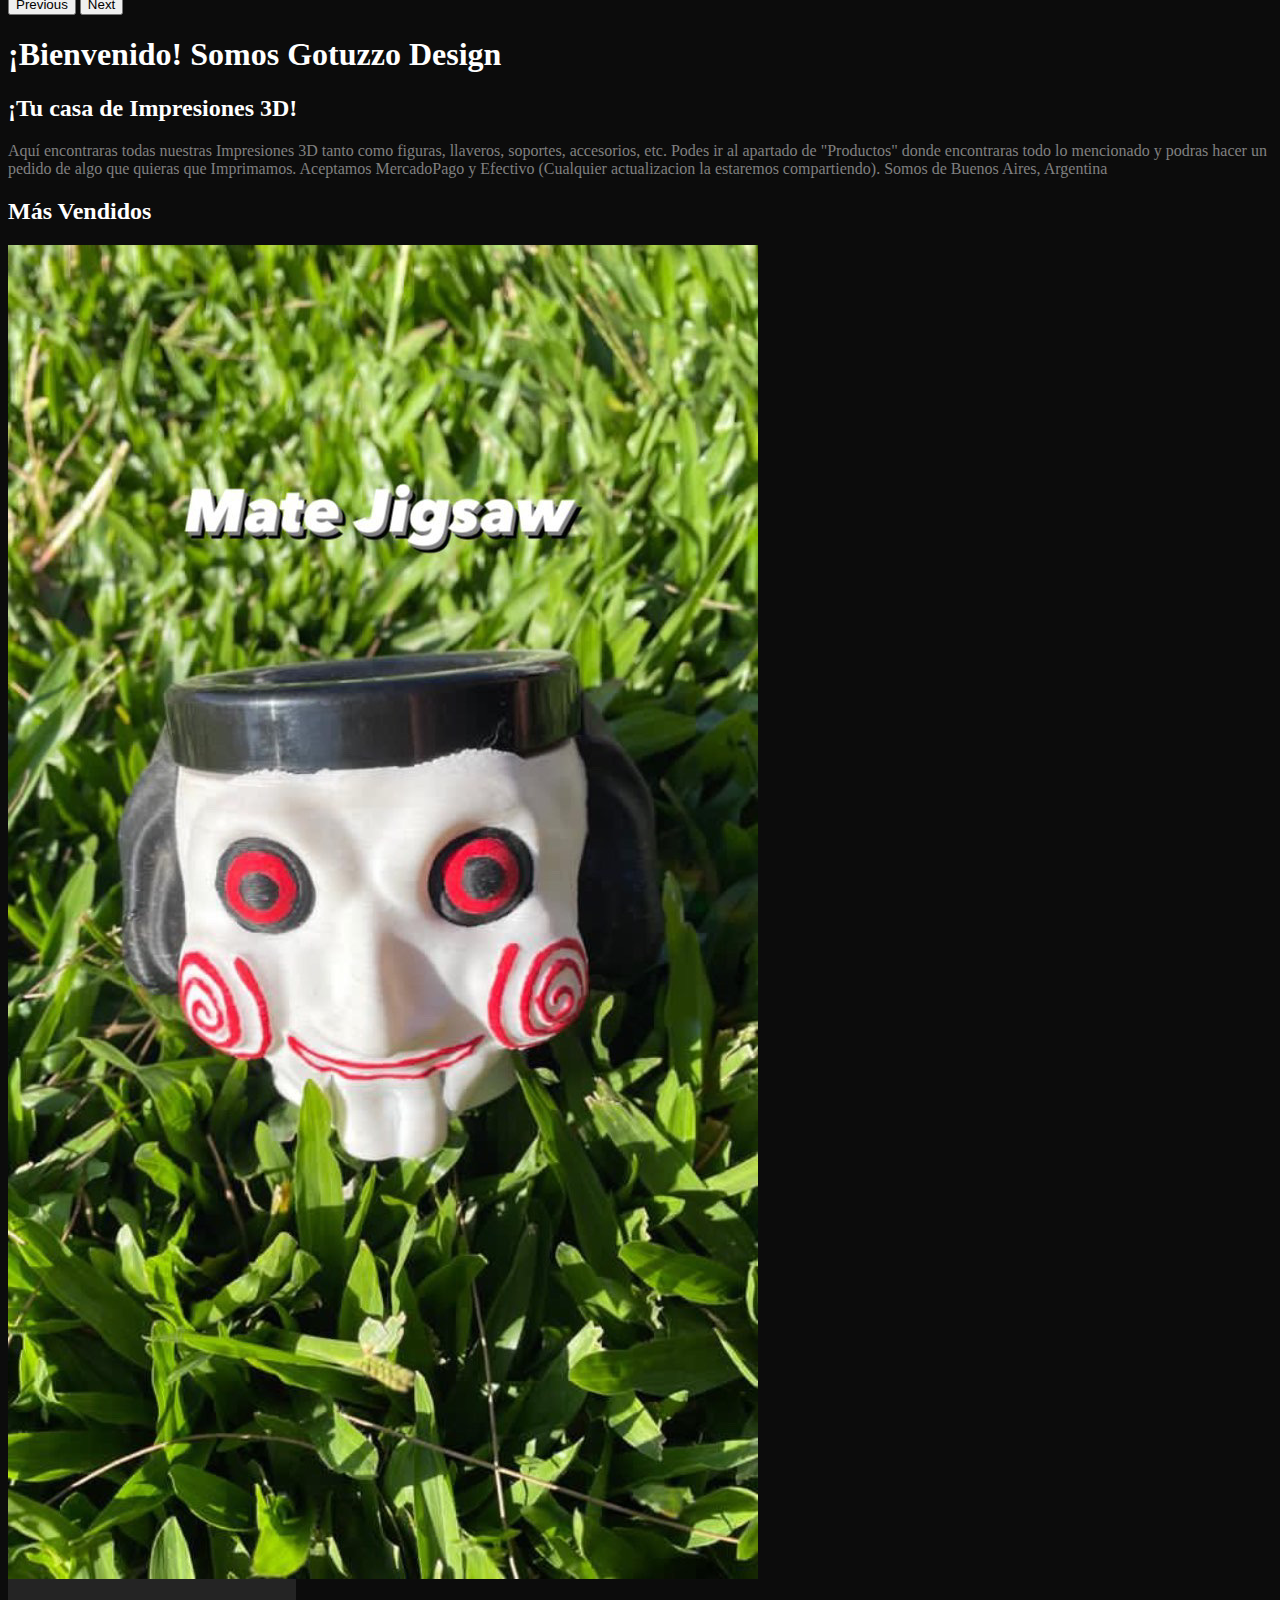
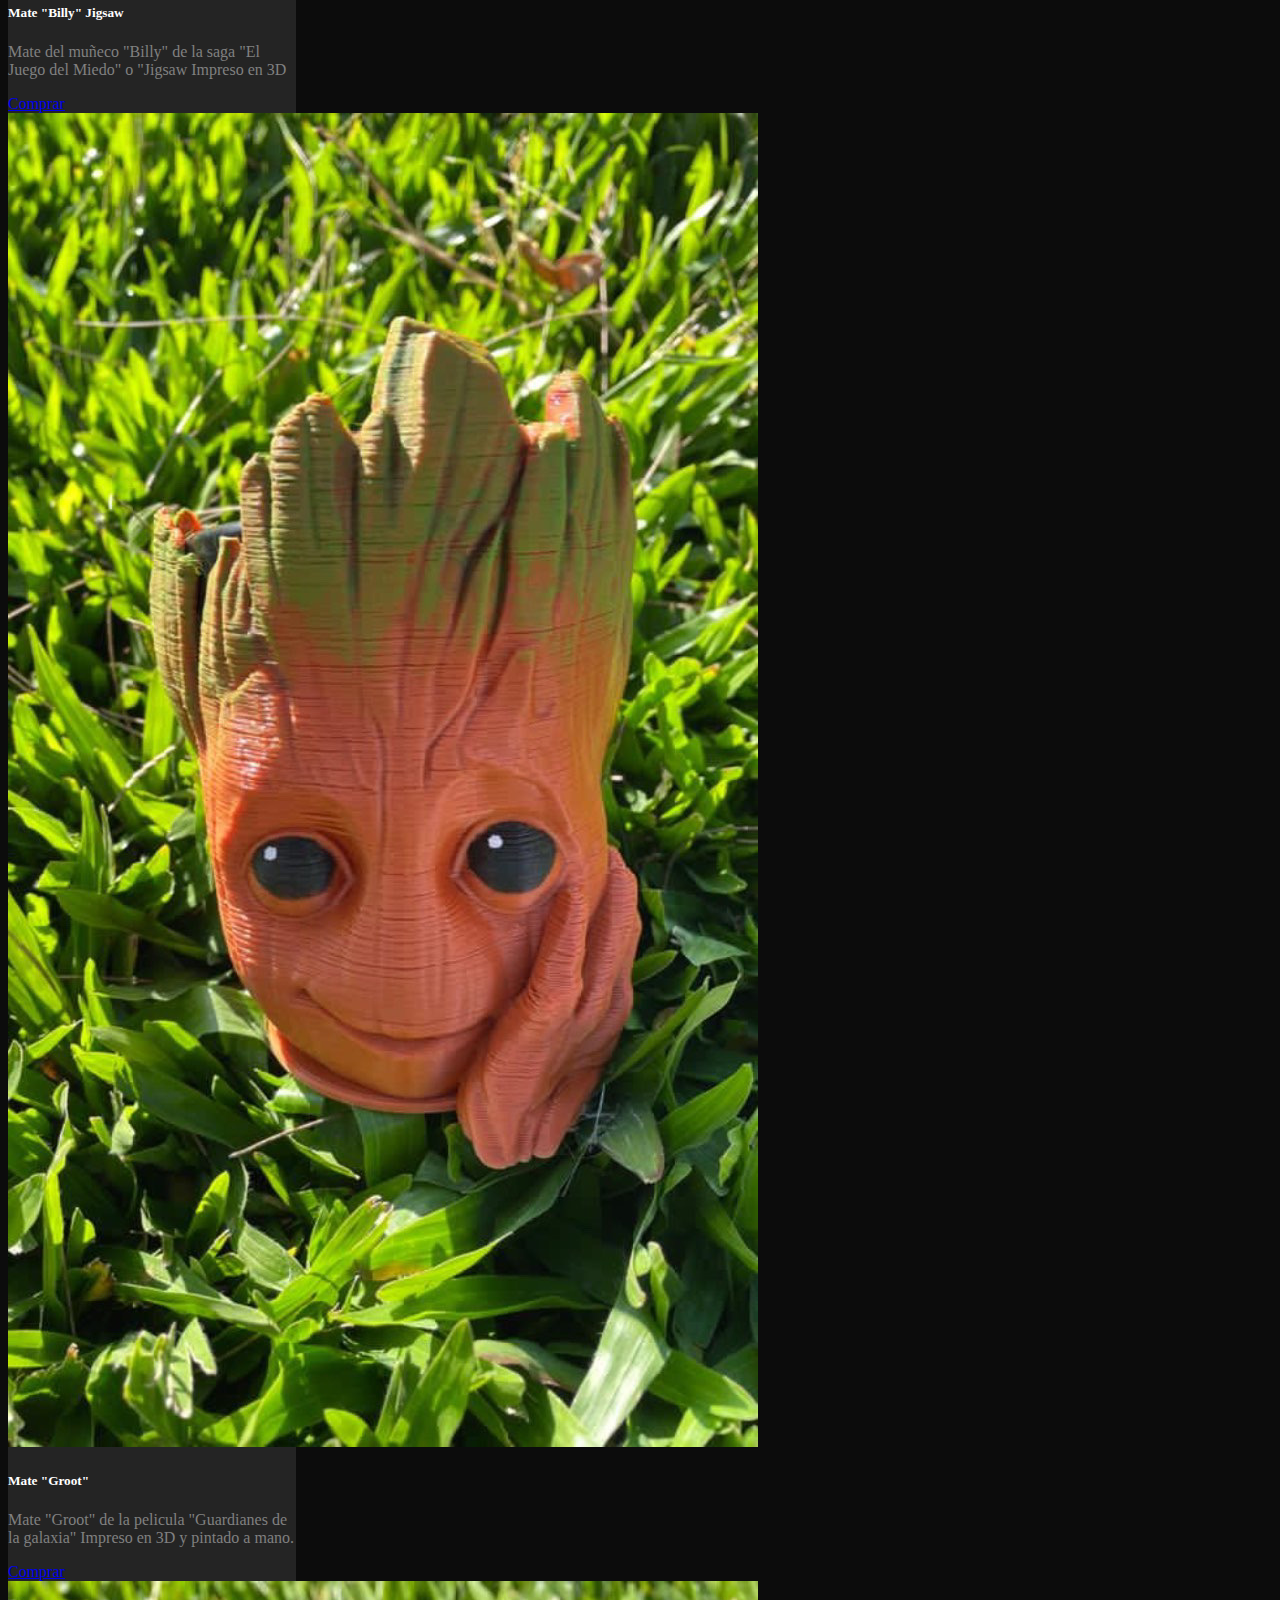
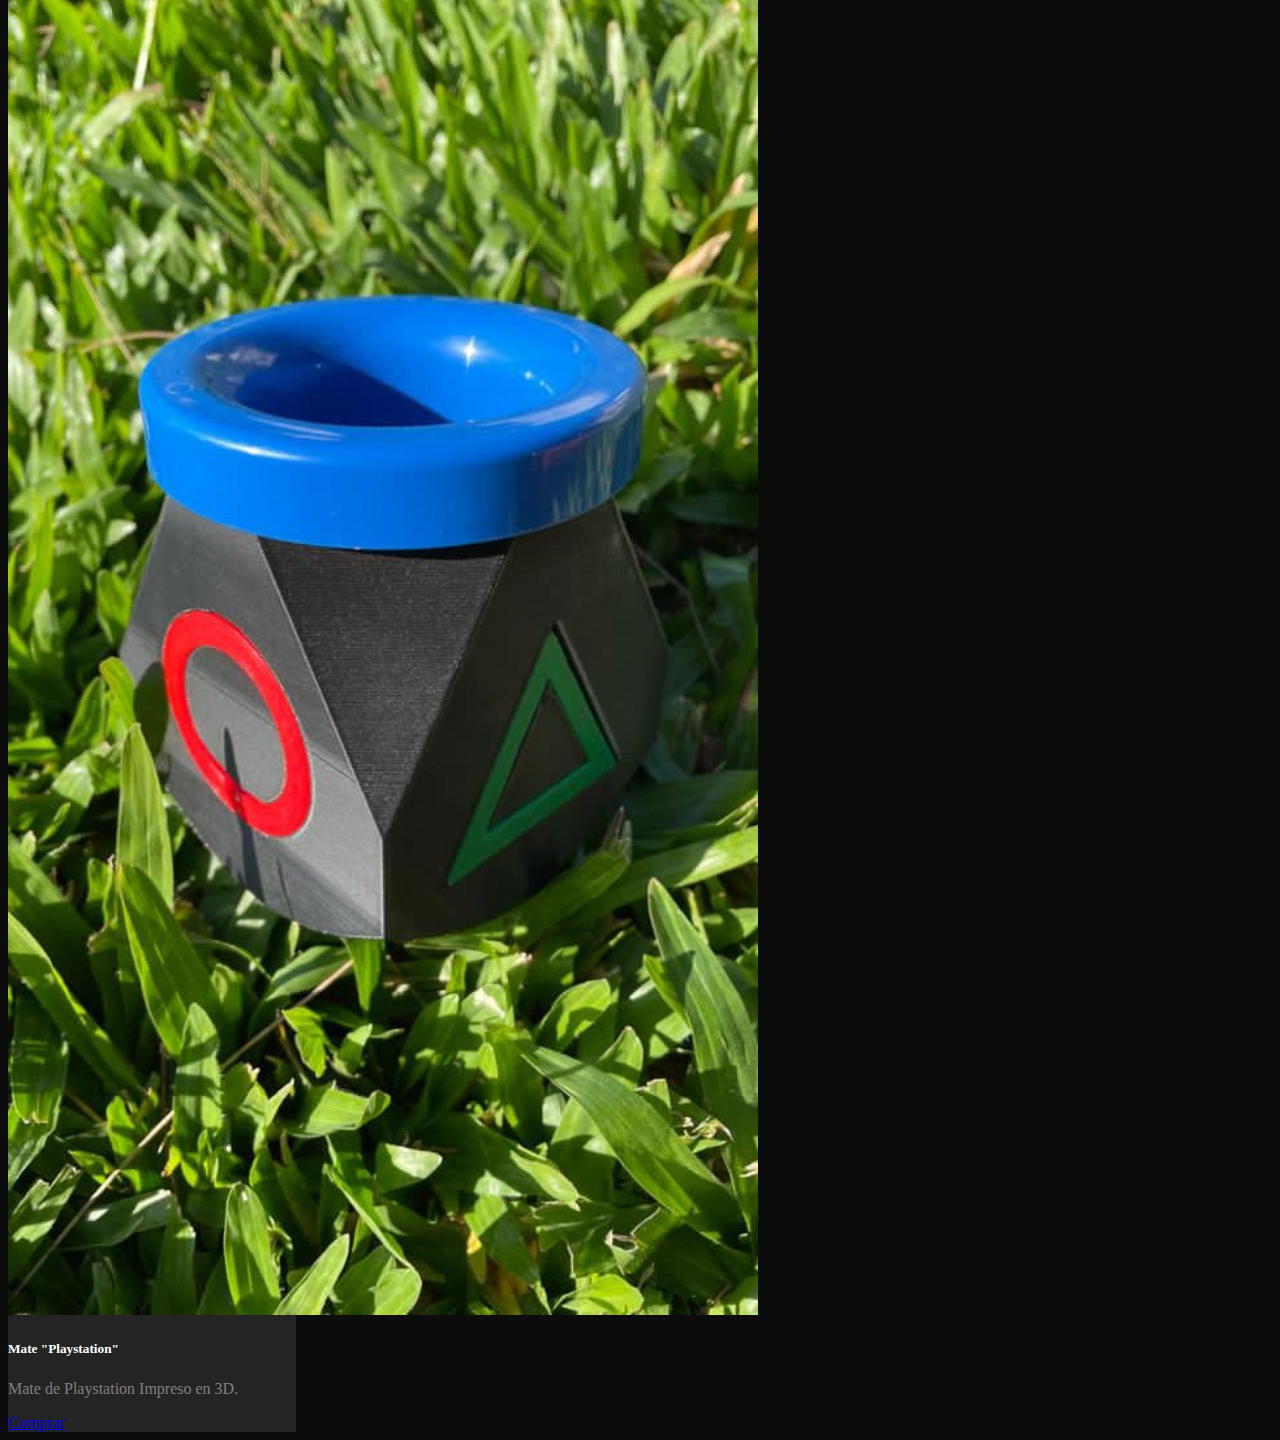
==== commit 5db5b93e: "actualizacion" ====
--- a/index.html
+++ b/index.html
@@ -9,13 +9,13 @@
     <title>Gotuzzo 3D</title>
     <!-- CSS only -->
     <link href="https://cdn.jsdelivr.net/npm/bootstrap@5.2.0-beta1/dist/css/bootstrap.min.css" rel="stylesheet" integrity="sha384-0evHe/X+R7YkIZDRvuzKMRqM+OrBnVFBL6DOitfPri4tjfHxaWutUpFmBp4vmVor" crossorigin="anonymous">
-    <link rel="stylesheet" href="./assets/css/style.css">
+    <link rel="stylesheet" href="./assets/scss/style.css">
 </head>
 <body class="container">
     <div class="row justify-content-center mt-3">
-        <div class="col-2 col-md-1"><img class="img-fluid" src="./assets/img/3d-printer.png" alt=""></div>
+        <div class="col-2 col-md-1"><img class="img-fluid" src="./assets/img/3d-cube (1).png" alt=""></div>
     </div>
-    <nav class="navbar navbar-expand-lg bg-light mt-3">
+    <nav class="navbar navbar-expand-lg bg-light mt-3 bg-dark">
         <div class="container-fluid">
           <a class="navbar-brand" href="#">¡Impresiones 3D!</a>
           <button class="navbar-toggler" type="button" data-bs-toggle="collapse" data-bs-target="#navbarNav" aria-controls="navbarNav" aria-expanded="false" aria-label="Toggle navigation">
--- a/assets/scss/style.css
+++ b/assets/scss/style.css
@@ -0,0 +1,34 @@
+body {
+  background-color: rgb(12, 12, 12);
+}
+
+h1 {
+  color: white;
+}
+
+h2 {
+  color: white;
+}
+
+h3 {
+  color: white;
+}
+
+p {
+  color: gray;
+}
+
+.card {
+  background-color: rgb(36, 36, 36);
+}
+.card h5 {
+  color: white;
+}
+
+.navbar-brand {
+  color: white;
+}
+
+a.nav-link {
+  color: white;
+}/*# sourceMappingURL=style.css.map */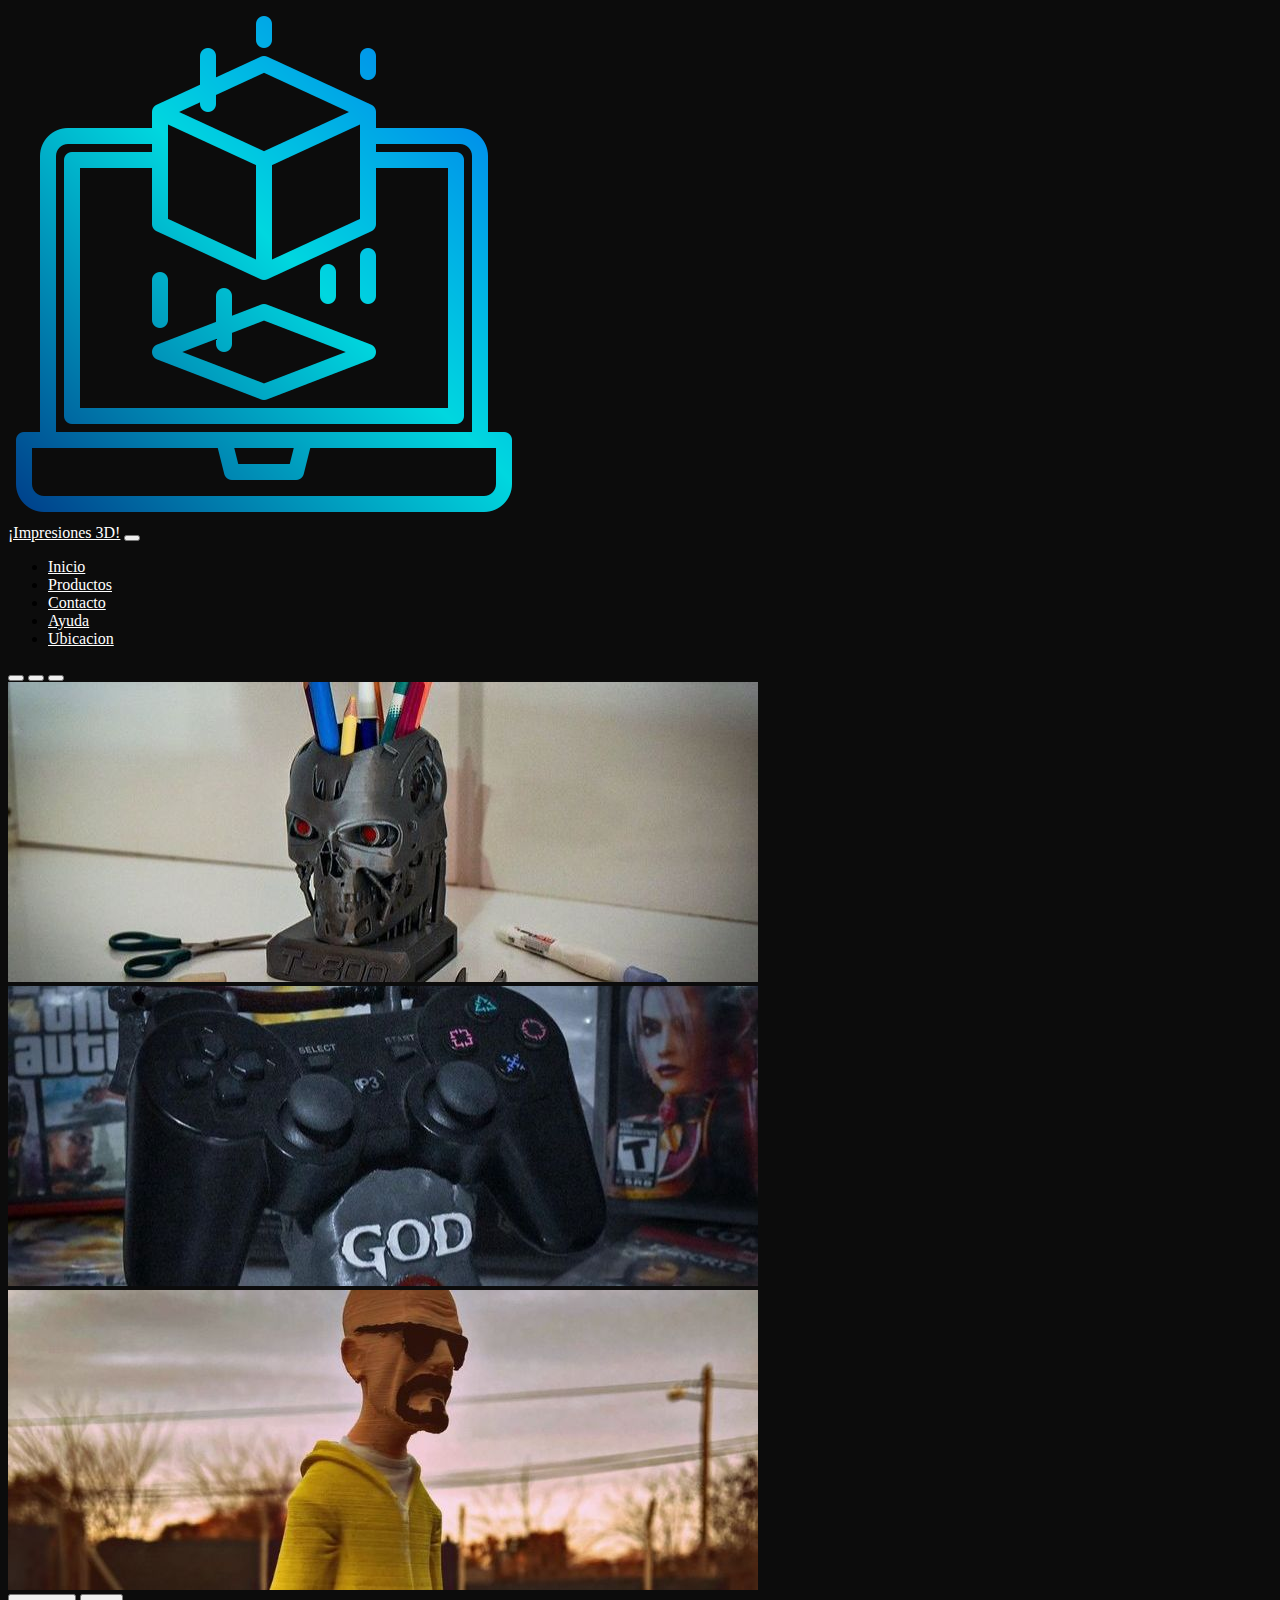
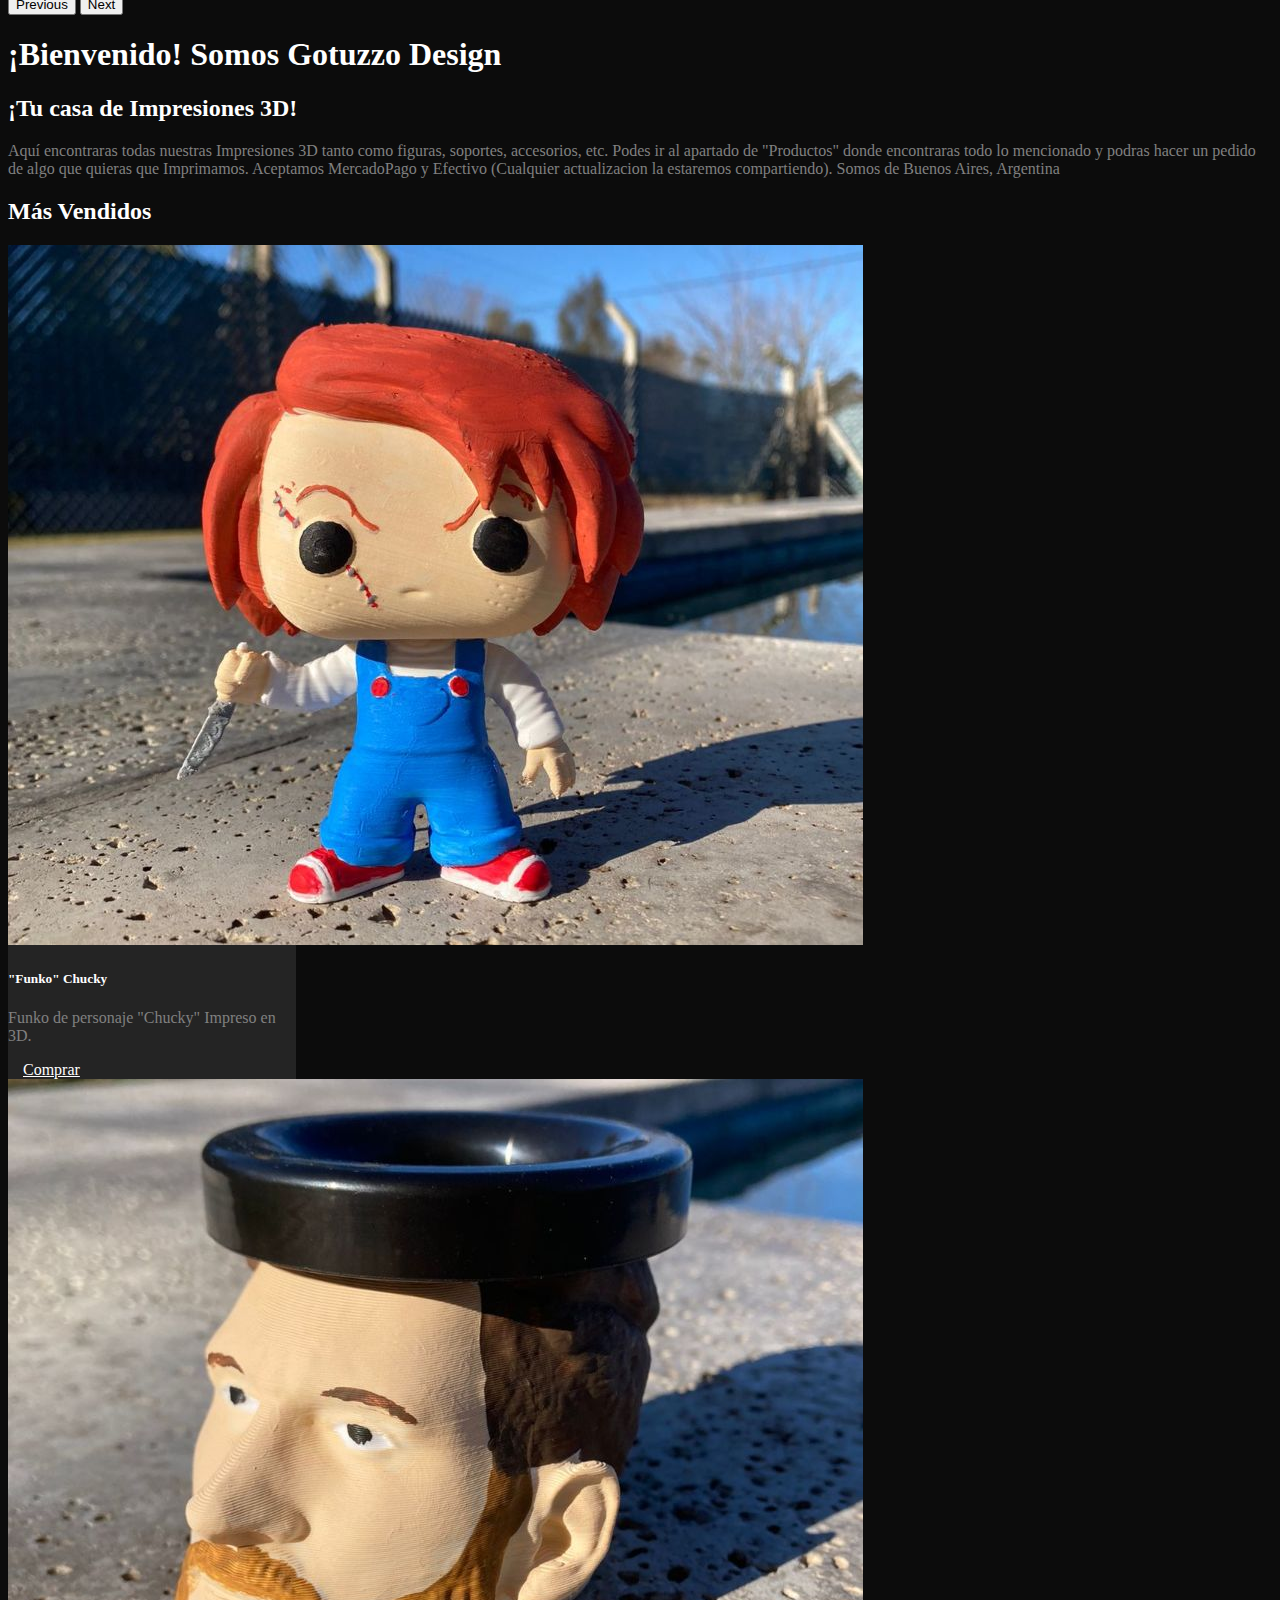
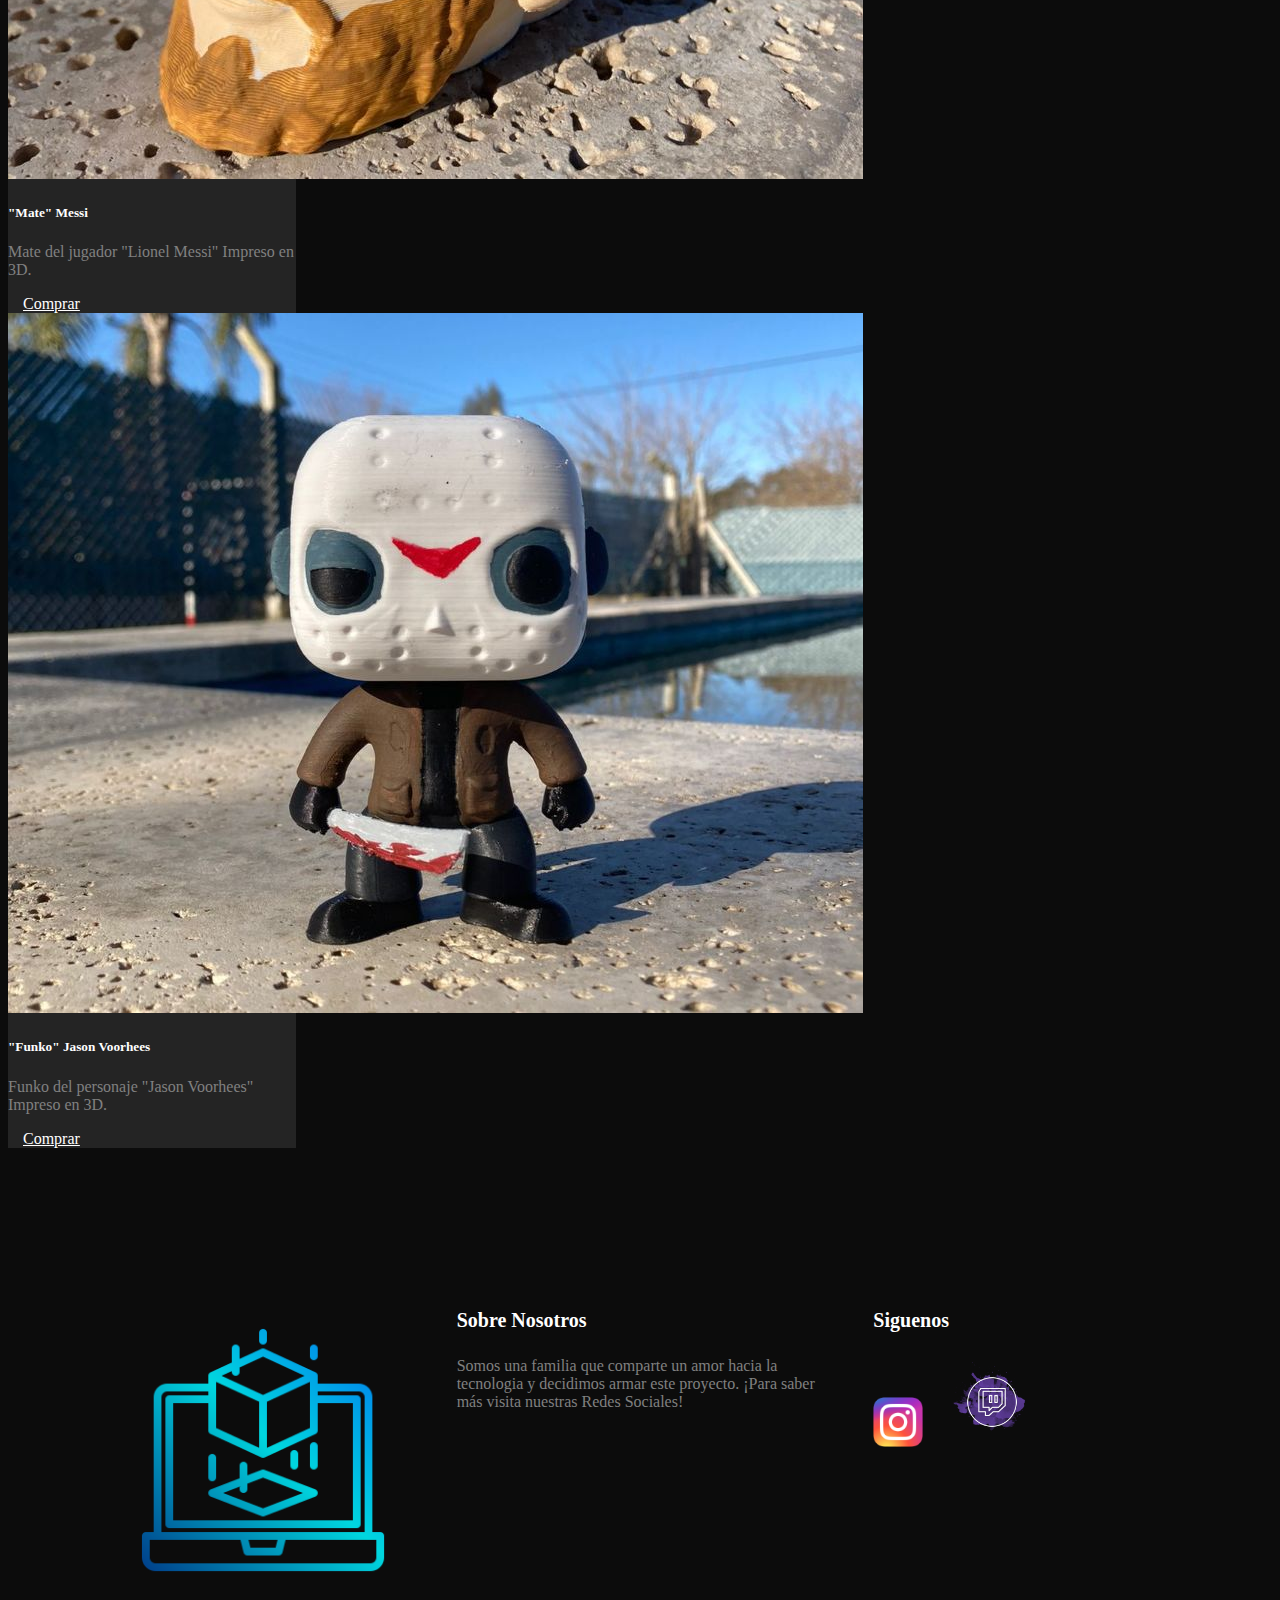
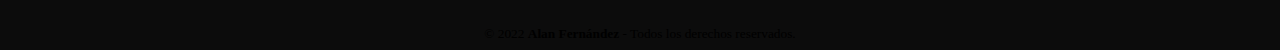
==== commit 68c6bab5: "avance proyecto final" ====
--- a/index.html
+++ b/index.html
@@ -15,7 +15,7 @@
     <div class="row justify-content-center mt-3">
         <div class="col-2 col-md-1"><img class="img-fluid" src="./assets/img/3d-cube (1).png" alt=""></div>
     </div>
-    <nav class="navbar navbar-expand-lg bg-light mt-3 bg-dark">
+    <nav class="navbar navbar-expand-lg navbar-dark bg-dark mt-3">
         <div class="container-fluid">
           <a class="navbar-brand" href="#">¡Impresiones 3D!</a>
           <button class="navbar-toggler" type="button" data-bs-toggle="collapse" data-bs-target="#navbarNav" aria-controls="navbarNav" aria-expanded="false" aria-label="Toggle navigation">
@@ -74,45 +74,68 @@
         <h1 class="row justify-content-center mt-5">¡Bienvenido! Somos Gotuzzo Design</h1>
         <h2 class="row justify-content-center mt-2">¡Tu casa de Impresiones 3D!</h2>
         <p class="row justify-content-around align-items-center mt-3">Aquí encontraras todas nuestras Impresiones 3D tanto como
-            figuras, llaveros, soportes, accesorios, etc. Podes ir al apartado de "Productos" donde encontraras todo lo mencionado
+            figuras, soportes, accesorios, etc. Podes ir al apartado de "Productos" donde encontraras todo lo mencionado
             y podras hacer un pedido de algo que quieras que Imprimamos. Aceptamos MercadoPago y Efectivo (Cualquier actualizacion la estaremos compartiendo).
             Somos de Buenos Aires, Argentina
         </p>
         <h2 class="row justify-content-center mt-5">Más Vendidos</h2>
-        <div class="cards d-grid justify-content-around mt-5">
-            <div class="card" style="width: 18rem;">
-                <img src="./assets/img/272956713_1904912733230430_3078546655733556155_n.jpg" class="card-img-top" alt="Mate Jigsaw">
+          <div class="cards2 d-flex flex-wrap justify-content-around mt-5">
+            <div class="card my-2" style="width: 18rem;">
+                <img src="./assets/img/jesse1 (2).jpg" class="card-img-top" alt="...">
                 <div class="card-body">
-                  <h5 class="card-title">Mate "Billy" Jigsaw</h5>
-                  <p class="card-text">Mate del muñeco "Billy" de la saga "El Juego del Miedo" o "Jigsaw Impreso en 3D</p>
+                  <h5 class="card-title">"Funko" Chucky</h5>
+                  <p class="card-text">Funko de personaje "Chucky" Impreso en 3D.</p>
                   <a href="#" class="btn btn-primary">Comprar</a>
                 </div>
+              </div>
 
-                <div class="card my-2" style="width: 18rem;">
-                    <img src="./assets/img/272972733_1904912669897103_3634051685704910458_n.jpg" class="card-img-top" alt="Mate Groot">
-                    <div class="card-body">
-                      <h5 class="card-title">Mate "Groot"</h5>
-                      <p class="card-text">Mate "Groot" de la pelicula "Guardianes de la galaxia" Impreso en 3D y pintado a mano.</p>
-                      <a href="#" class="btn btn-primary">Comprar</a>
-                    </div>
-                  </div>
+              <div class="card my-2" style="width: 18rem;">
+                <img src="./assets/img/jesse1 (6).jpg" class="card-img-top" alt="...">
+                <div class="card-body">
+                  <h5 class="card-title">"Mate" Messi</h5>
+                  <p class="card-text">Mate del jugador "Lionel Messi" Impreso en 3D.</p>
+                  <a href="#" class="btn btn-primary">Comprar</a>
+                </div>
+              </div>
 
-                  <div class="card my-2" style="width: 18rem;">
-                    <img src="./assets/img/272963621_1904912699897100_2794681646892420182_n.jpg" class="card-img-top" alt="Mate Playstation">
-                    <div class="card-body">
-                      <h5 class="card-title">Mate "Playstation"</h5>
-                      <p class="card-text">Mate de Playstation Impreso en 3D.</p>
-                      <a href="#" class="btn btn-primary">Comprar</a>
-                    </div>
-                  </div>
+              <div class="card my-2" style="width: 18rem;">
+                <img src="./assets/img/jesse1 (3).jpg" class="card-img-top" alt="...">
+                <div class="card-body">
+                  <h5 class="card-title">"Funko" Jason Voorhees</h5>
+                  <p class="card-text">Funko del personaje "Jason Voorhees" Impreso en 3D.</p>
+                  <a href="#" class="btn btn-primary">Comprar</a>
+                </div>
+              </div>
 
-                  
+          </div>
 
-              
-
-        </div>
 
     </main>
+
+    <footer class="pie-pagina">
+      <div class="grupo-1">
+        <div class="box"> 
+          <figure> <a href="#"> <img src="./assets/img/3d-cube (1).png" alt="logo1"></a></figure>
+        </div>
+        <div class="box">
+          <h2>Sobre Nosotros</h2>
+          <p>Somos una familia que comparte un amor hacia la tecnologia y decidimos armar este proyecto. ¡Para saber más visita nuestras Redes Sociales!</p>
+        </div>
+        <div class="box">
+          <h2>Siguenos</h2>
+          <div class="red-social">
+            <a href="https://www.instagram.com/"><img src="./assets/img/Instagram_logo_2016.svg.png" alt=""></a>
+            <a class="twitch" href="https://www.twitch.tv/"><img src="./assets/img/twitch-g28792e138_640.png" alt=""></a>
+            <a href="#"></a>
+            <a href="#"></a>
+          </div>
+        </div>
+      </div>
+      
+      <div class="grupo-2">
+        <small>&copy; 2022 <b>Alan Fernández</b> - Todos los derechos reservados.</small>
+      </div>
+    </footer>
     <!-- JavaScript Bundle with Popper -->
 <script src="https://cdn.jsdelivr.net/npm/bootstrap@5.2.0-beta1/dist/js/bootstrap.bundle.min.js" integrity="sha384-pprn3073KE6tl6bjs2QrFaJGz5/SUsLqktiwsUTF55Jfv3qYSDhgCecCxMW52nD2" crossorigin="anonymous"></script>
 </body>
--- a/assets/scss/style.css
+++ b/assets/scss/style.css
@@ -31,4 +31,83 @@
 
 a.nav-link {
   color: white;
-}/*# sourceMappingURL=style.css.map */+}
+
+.btn, .btn-terciario, .btn-secundario, .btn-primario {
+  padding: 10px 15px;
+  border: 0;
+  width: 100px;
+  height: auto;
+  color: rgb(255, 255, 255);
+}
+
+.btn-primario {
+  background-color: rgb(29, 167, 202);
+}
+
+.btn-secundario {
+  background-color: rgb(223, 17, 17);
+}
+
+.btn-terciario {
+  background-color: rgb(94, 230, 67);
+}
+.pie-pagina{
+  width: 100%;
+  margin-top: 100px;
+}
+
+.pie-pagina .grupo-1{
+  width: 100%;
+  max-width: 1200px;
+  margin: auto;
+  display: grid;
+  grid-template-columns: repeat(3,1fr);
+  grid-gap:50px;
+  padding: 45px 0px;
+}
+
+.pie-pagina .grupo-1 .box figure{
+  width: 100%;
+  height: 100%;
+  display: flex;
+  justify-content: center;
+  align-items: center;
+}
+.pie-pagina .grupo-1 .box figure img{
+  width: 250px;
+}
+.pie-pagina .grupo-1 .box h2{
+  color: white;
+  margin-bottom: 25px;
+  font-size: 20px;
+}
+.pie-pagina .grupo-1 .box .red-social a img{
+  width: 50px;
+  margin-right: 20px;
+}
+.pie-pagina .grupo-1 .box .red-social .twitch img{
+  width: 90px;
+}
+.pie-pagina .grupo-1 .box .red-social img:hover{
+  width: 52px;
+}
+.pie-pagina .grupo-1 .box .red-social .twitch img:hover{
+  width: 92px;
+}
+.pie-pagina .grupo-2{
+  text-align: center;
+}
+label{
+  color: rgb(206, 206, 206);
+}
+@media screen and (max-width:800px){
+  .pie-pagina .grupo-1{
+  width: 90%;
+  grid-template-columns: repeat(1,1fr);
+  grid-gap:30px;
+  padding: 35px 0px;
+}
+}
+  
+/*# sourceMappingURL=style.css.map */